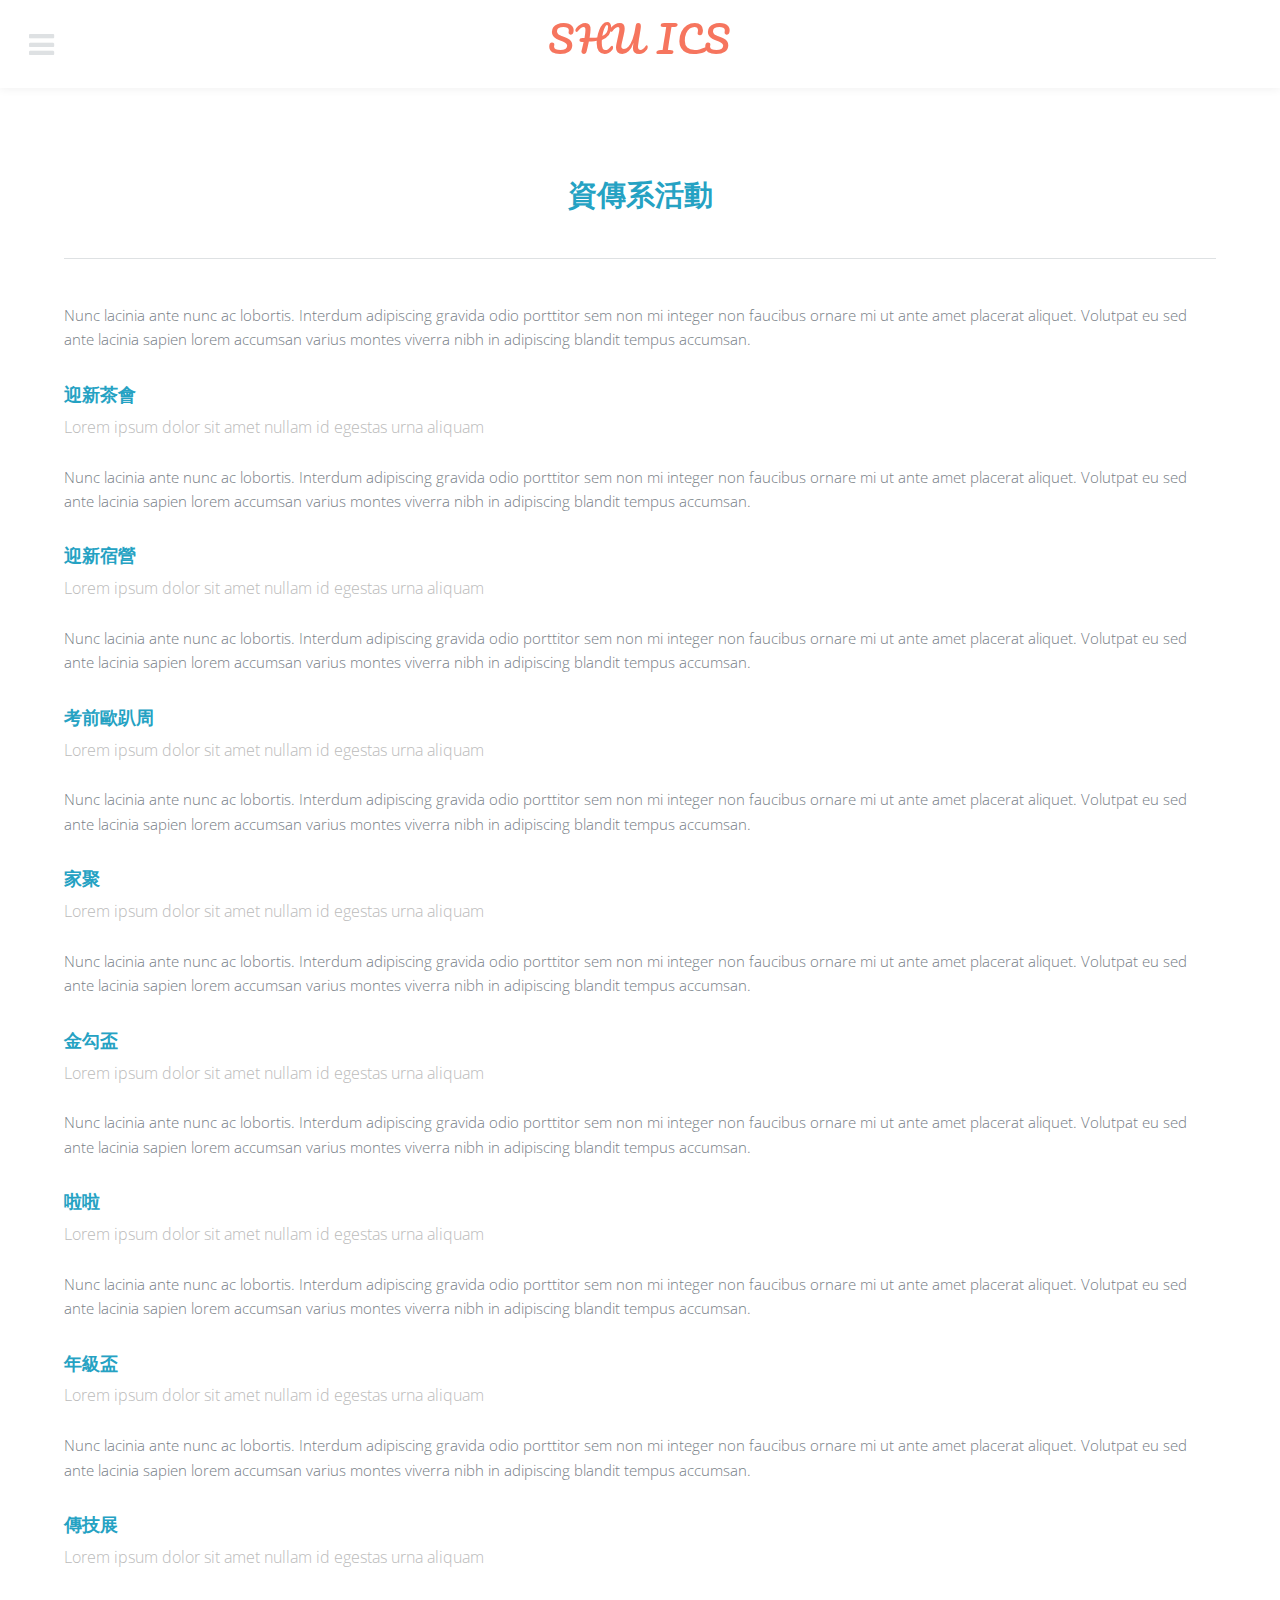
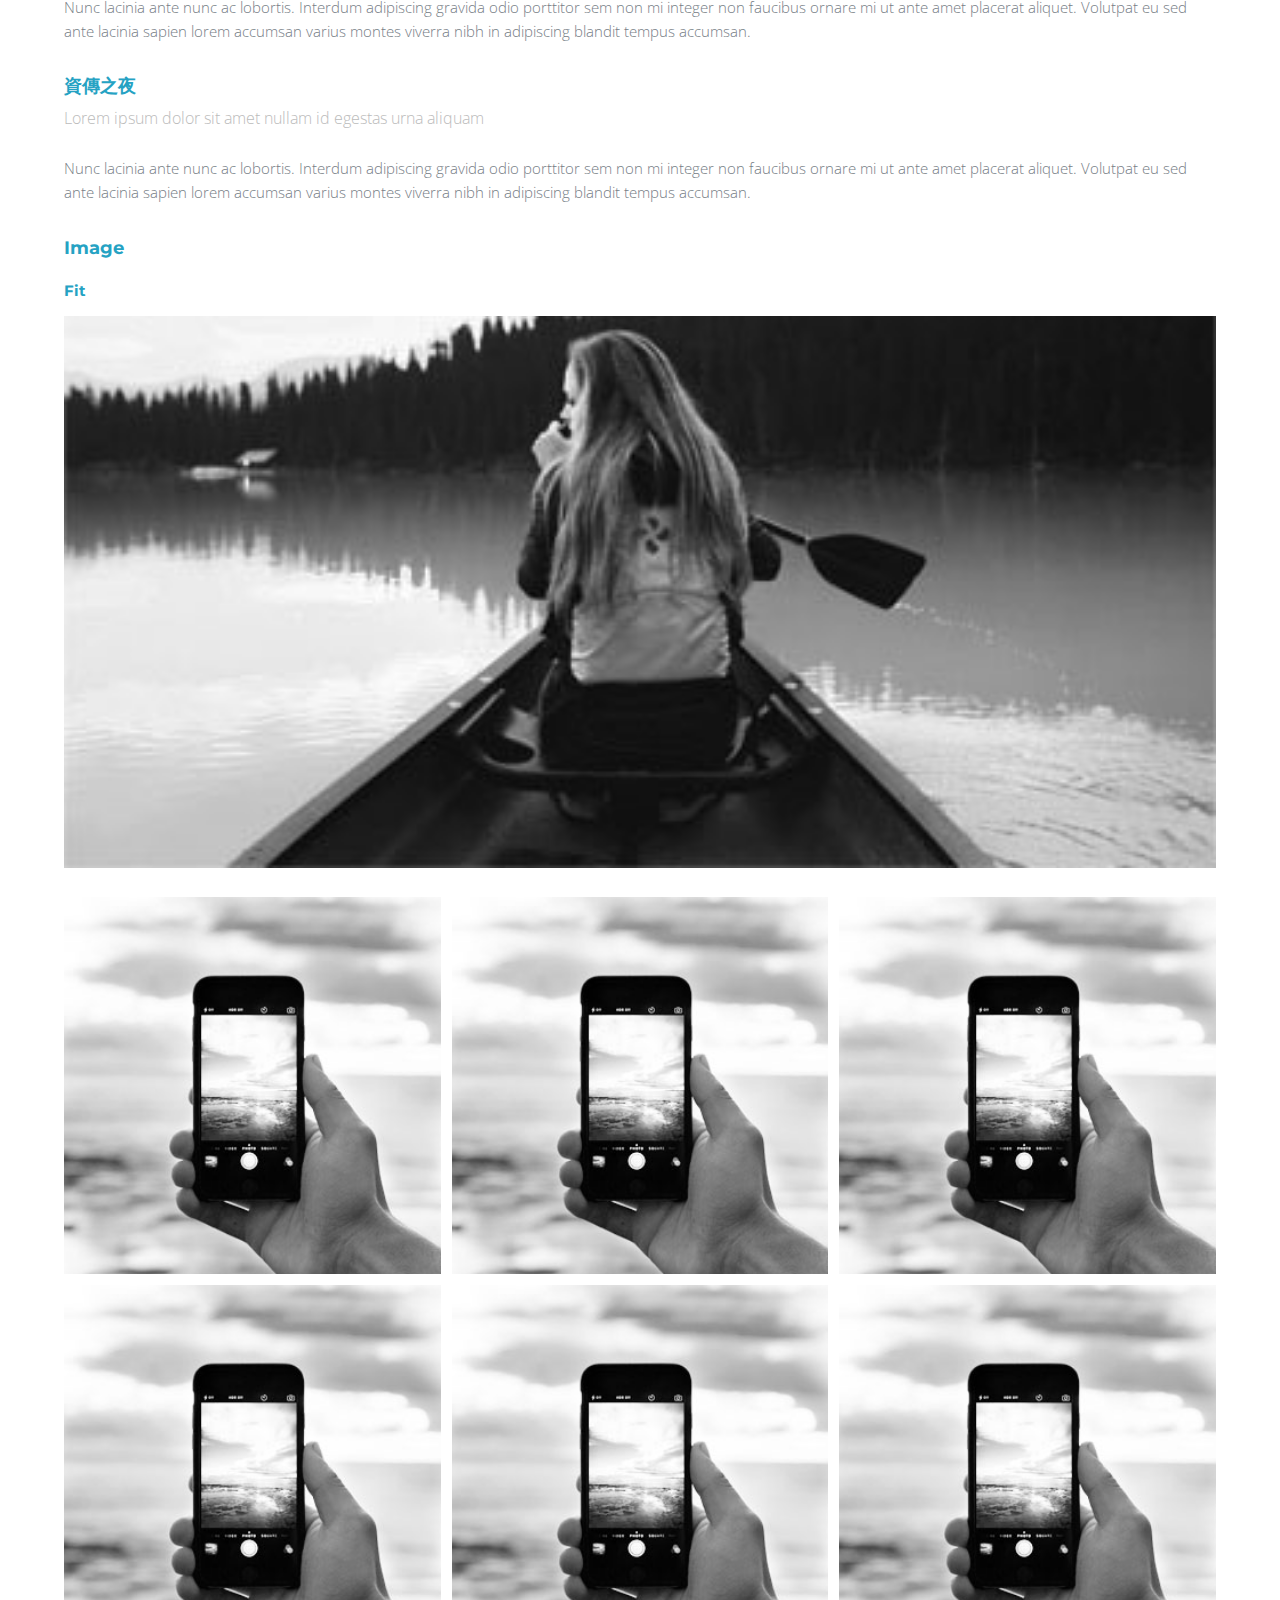
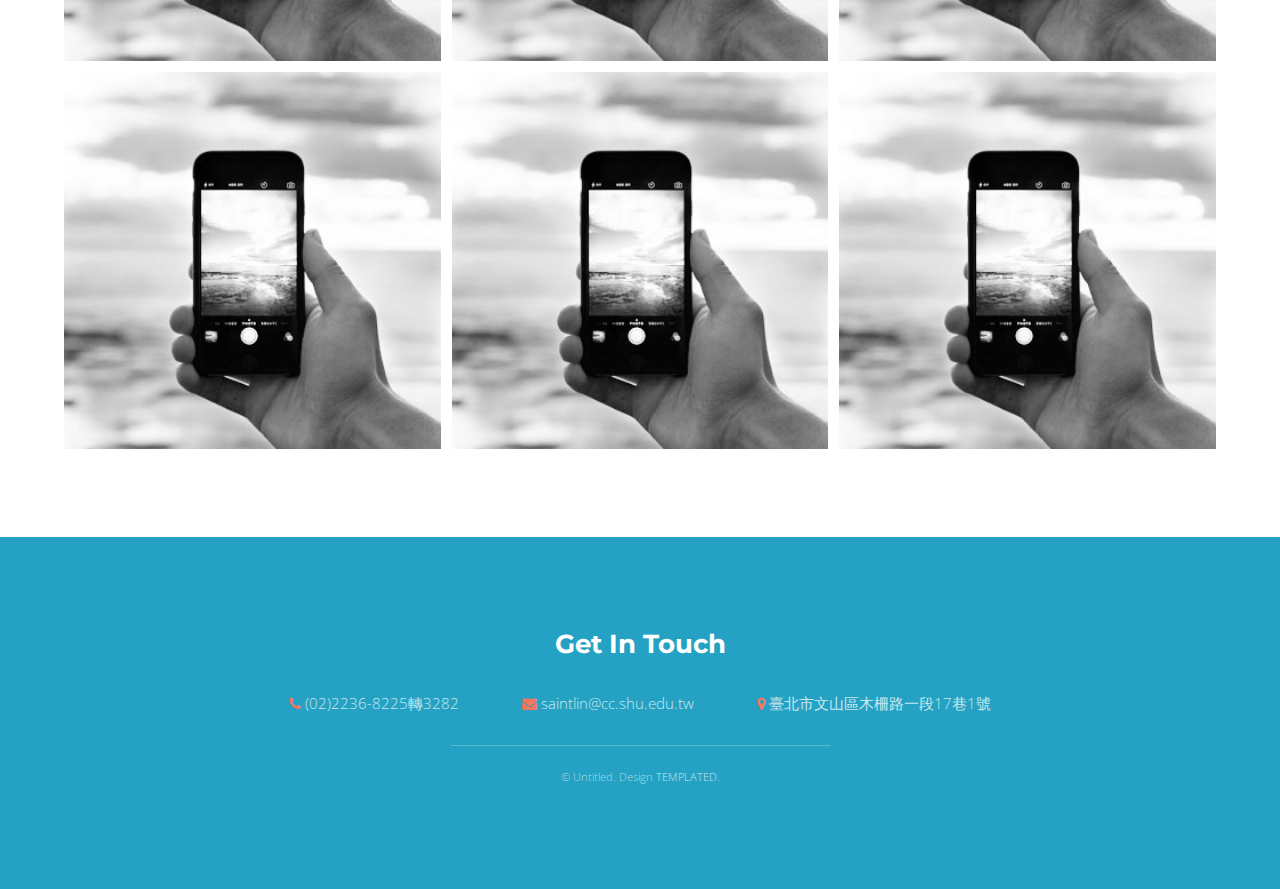
==== acititvy.html @ 8da28c04 "shu.ics" ====
<!DOCTYPE HTML>
<!--
	Intensify by TEMPLATED
	templated.co @templatedco
	Released for free under the Creative Commons Attribution 3.0 license (templated.co/license)
-->
<html>
	<head>
		<title>資傳新生入學指南</title>
		<meta charset="utf-8" />
		<meta name="viewport" content="width=device-width, initial-scale=1" />
		<link rel="stylesheet" href="assets/css/main.css" />
	</head>
	<body class="subpage">

		<!-- Header -->
			<header id="header">
				<nav class="left">
					<a href="#menu"><span>Menu</span></a>
				</nav>
				<a href="index.html" class="logo">SHU ICS</a>
			</header>

		<!-- Menu -->
			<nav id="menu">
				<ul class="links">
					<li><a href="index.html">About ICS</a></li>
					<li><a href="generic.html">School Map</a></li>
					<li><a href="acititvy.html">Activities</a></li>					
					<li><a href="elements.html">Professors</a></li>
				</ul>
			</nav>

		<!-- Main -->
			<section id="main" class="wrapper">
				<div class="inner">
					<header class="align-center">
						<h1>資傳系活動</h1>
					</header>
					<hr class="major" />
									<p>Nunc lacinia ante nunc ac lobortis. Interdum adipiscing gravida odio porttitor sem non mi integer non faucibus ornare mi ut ante amet placerat aliquet. Volutpat eu sed ante lacinia sapien lorem accumsan varius montes viverra nibh in adipiscing blandit tempus accumsan.</p>
									<header>
										<h3>迎新茶會</h3>
										<p>Lorem ipsum dolor sit amet nullam id egestas urna aliquam</p>
									</header>
									<p>Nunc lacinia ante nunc ac lobortis. Interdum adipiscing gravida odio porttitor sem non mi integer non faucibus ornare mi ut ante amet placerat aliquet. Volutpat eu sed ante lacinia sapien lorem accumsan varius montes viverra nibh in adipiscing blandit tempus accumsan.</p>
									<header>
										<h3>迎新宿營</h3>
										<p>Lorem ipsum dolor sit amet nullam id egestas urna aliquam</p>
									</header>
									<p>Nunc lacinia ante nunc ac lobortis. Interdum adipiscing gravida odio porttitor sem non mi integer non faucibus ornare mi ut ante amet placerat aliquet. Volutpat eu sed ante lacinia sapien lorem accumsan varius montes viverra nibh in adipiscing blandit tempus accumsan.</p>
									<header>
										<h3>考前歐趴周</h3>
										<p>Lorem ipsum dolor sit amet nullam id egestas urna aliquam</p>
									</header>
									<p>Nunc lacinia ante nunc ac lobortis. Interdum adipiscing gravida odio porttitor sem non mi integer non faucibus ornare mi ut ante amet placerat aliquet. Volutpat eu sed ante lacinia sapien lorem accumsan varius montes viverra nibh in adipiscing blandit tempus accumsan.</p>
									<header>
										<h3>家聚</h3>
										<p>Lorem ipsum dolor sit amet nullam id egestas urna aliquam</p>
									</header>
									<p>Nunc lacinia ante nunc ac lobortis. Interdum adipiscing gravida odio porttitor sem non mi integer non faucibus ornare mi ut ante amet placerat aliquet. Volutpat eu sed ante lacinia sapien lorem accumsan varius montes viverra nibh in adipiscing blandit tempus accumsan.</p>
									<header>
										<h3>金勾盃</h3>
										<p>Lorem ipsum dolor sit amet nullam id egestas urna aliquam</p>
									</header>
									<p>Nunc lacinia ante nunc ac lobortis. Interdum adipiscing gravida odio porttitor sem non mi integer non faucibus ornare mi ut ante amet placerat aliquet. Volutpat eu sed ante lacinia sapien lorem accumsan varius montes viverra nibh in adipiscing blandit tempus accumsan.</p>
									<header>
										<h3>啦啦</h3>
										<p>Lorem ipsum dolor sit amet nullam id egestas urna aliquam</p>
									</header>
									<p>Nunc lacinia ante nunc ac lobortis. Interdum adipiscing gravida odio porttitor sem non mi integer non faucibus ornare mi ut ante amet placerat aliquet. Volutpat eu sed ante lacinia sapien lorem accumsan varius montes viverra nibh in adipiscing blandit tempus accumsan.</p>
									<header>
										<h3>年級盃</h3>
										<p>Lorem ipsum dolor sit amet nullam id egestas urna aliquam</p>
									</header>
									<p>Nunc lacinia ante nunc ac lobortis. Interdum adipiscing gravida odio porttitor sem non mi integer non faucibus ornare mi ut ante amet placerat aliquet. Volutpat eu sed ante lacinia sapien lorem accumsan varius montes viverra nibh in adipiscing blandit tempus accumsan.</p>
									<header>
										<h3>傳技展</h3>
										<p>Lorem ipsum dolor sit amet nullam id egestas urna aliquam</p>
									</header>
									<p>Nunc lacinia ante nunc ac lobortis. Interdum adipiscing gravida odio porttitor sem non mi integer non faucibus ornare mi ut ante amet placerat aliquet. Volutpat eu sed ante lacinia sapien lorem accumsan varius montes viverra nibh in adipiscing blandit tempus accumsan.</p>
									<header>
										<h3>資傳之夜</h3>
										<p>Lorem ipsum dolor sit amet nullam id egestas urna aliquam</p>
									</header>
									<p>Nunc lacinia ante nunc ac lobortis. Interdum adipiscing gravida odio porttitor sem non mi integer non faucibus ornare mi ut ante amet placerat aliquet. Volutpat eu sed ante lacinia sapien lorem accumsan varius montes viverra nibh in adipiscing blandit tempus accumsan.</p>
								
								<!-- Image -->
									<h3>Image</h3>

									<h4>Fit</h4>
									<span class="image fit"><img src="images/pic02.jpg" alt="" /></span>
									<div class="box alt">
										<div class="row 50% uniform">
											<div class="4u"><span class="image fit"><img src="images/pic01.jpg" alt="" /></span></div>
											<div class="4u"><span class="image fit"><img src="images/pic01.jpg" alt="" /></span></div>
											<div class="4u$"><span class="image fit"><img src="images/pic01.jpg" alt="" /></span></div>
											<!-- Break -->
											<div class="4u"><span class="image fit"><img src="images/pic01.jpg" alt="" /></span></div>
											<div class="4u"><span class="image fit"><img src="images/pic01.jpg" alt="" /></span></div>
											<div class="4u$"><span class="image fit"><img src="images/pic01.jpg" alt="" /></span></div>
											<!-- Break -->
											<div class="4u"><span class="image fit"><img src="images/pic01.jpg" alt="" /></span></div>
											<div class="4u"><span class="image fit"><img src="images/pic01.jpg" alt="" /></span></div>
											<div class="4u$"><span class="image fit"><img src="images/pic01.jpg" alt="" /></span></div>
										</div>
									</div>									
						</div>
			</section>									

		<!-- Footer -->
			<footer id="footer">
				<div class="inner">
					<h2>Get In Touch</h2>
					<ul class="actions">
						<li><span class="icon fa-phone"></span> <a href="#">(02)2236-8225轉3282</a></li>
						<li><span class="icon fa-envelope"></span> <a href="#">saintlin@cc.shu.edu.tw</a></li>
						<li><span class="icon fa-map-marker"></span> 臺北市文山區木柵路一段17巷1號</li>
					</ul>
				</div>
				<div class="copyright">
					&copy; Untitled. Design <a href="https://templated.co">TEMPLATED</a>.
				</div>
			</footer>

		<!-- Scripts -->
			<script src="assets/js/jquery.min.js"></script>
			<script src="assets/js/jquery.scrolly.min.js"></script>
			<script src="assets/js/skel.min.js"></script>
			<script src="assets/js/util.js"></script>
			<script src="assets/js/main.js"></script>

	</body>
</html>
---- assets/css/main.css ----
@charset "UTF-8";
@import url(font-awesome.min.css);
@import "https://fonts.googleapis.com/css?family=Montserrat:700|Open+Sans:300,400|Pacifico";

/*
	Intensify by TEMPLATED
	templated.co @templatedco
	Released for free under the Creative Commons Attribution 3.0 license (templated.co/license)
*/

/* Reset */

	html, body, div, span, applet, object, iframe, h1, h2, h3, h4, h5, h6, p, blockquote, pre, a, abbr, acronym, address, big, cite, code, del, dfn, em, img, ins, kbd, q, s, samp, small, strike, strong, sub, sup, tt, var, b, u, i, center, dl, dt, dd, ol, ul, li, fieldset, form, label, legend, table, caption, tbody, tfoot, thead, tr, th, td, article, aside, canvas, details, embed, figure, figcaption, footer, header, hgroup, menu, nav, output, ruby, section, summary, time, mark, audio, video {
		margin: 0;
		padding: 0;
		border: 0;
		font-size: 100%;
		font: inherit;
		vertical-align: baseline;
	}

	article, aside, details, figcaption, figure, footer, header, hgroup, menu, nav, section {
		display: block;
	}

	body {
		line-height: 1;
	}

	ol, ul {
		list-style: none;
	}

	blockquote, q {
		quotes: none;
	}

	blockquote:before, blockquote:after, q:before, q:after {
		content: '';
		content: none;
	}

	table {
		border-collapse: collapse;
		border-spacing: 0;
	}

	body {
		-webkit-text-size-adjust: none;
	}

/* Box Model */

	*, *:before, *:after {
		-moz-box-sizing: border-box;
		-webkit-box-sizing: border-box;
		box-sizing: border-box;
	}

/* Containers */

	.container {
		margin-left: auto;
		margin-right: auto;
	}

	.container.\31 25\25 {
		width: 100%;
		max-width: 100em;
		min-width: 80em;
	}

	.container.\37 5\25 {
		width: 60em;
	}

	.container.\35 0\25 {
		width: 40em;
	}

	.container.\32 5\25 {
		width: 20em;
	}

	.container {
		width: 80em;
	}

	@media screen and (max-width: 1680px) {

		.container.\31 25\25 {
			width: 100%;
			max-width: 100em;
			min-width: 80em;
		}

		.container.\37 5\25 {
			width: 60em;
		}

		.container.\35 0\25 {
			width: 40em;
		}

		.container.\32 5\25 {
			width: 20em;
		}

		.container {
			width: 80em;
		}

	}

	@media screen and (max-width: 1280px) {

		.container.\31 25\25 {
			width: 100%;
			max-width: 81.25em;
			min-width: 65em;
		}

		.container.\37 5\25 {
			width: 48.75em;
		}

		.container.\35 0\25 {
			width: 32.5em;
		}

		.container.\32 5\25 {
			width: 16.25em;
		}

		.container {
			width: 65em;
		}

	}

	@media screen and (max-width: 980px) {

		.container.\31 25\25 {
			width: 100%;
			max-width: 112.5%;
			min-width: 90%;
		}

		.container.\37 5\25 {
			width: 67.5%;
		}

		.container.\35 0\25 {
			width: 45%;
		}

		.container.\32 5\25 {
			width: 22.5%;
		}

		.container {
			width: 90%;
		}

	}

	@media screen and (max-width: 736px) {

		.container.\31 25\25 {
			width: 100%;
			max-width: 112.5%;
			min-width: 90%;
		}

		.container.\37 5\25 {
			width: 67.5%;
		}

		.container.\35 0\25 {
			width: 45%;
		}

		.container.\32 5\25 {
			width: 22.5%;
		}

		.container {
			width: 90% !important;
		}

	}

	@media screen and (max-width: 480px) {

		.container.\31 25\25 {
			width: 100%;
			max-width: 112.5%;
			min-width: 90%;
		}

		.container.\37 5\25 {
			width: 67.5%;
		}

		.container.\35 0\25 {
			width: 45%;
		}

		.container.\32 5\25 {
			width: 22.5%;
		}

		.container {
			width: 90% !important;
		}

	}

/* Grid */

	.row {
		border-bottom: solid 1px transparent;
		-moz-box-sizing: border-box;
		-webkit-box-sizing: border-box;
		box-sizing: border-box;
	}

	.row > * {
		float: left;
		-moz-box-sizing: border-box;
		-webkit-box-sizing: border-box;
		box-sizing: border-box;
	}

	.row:after, .row:before {
		content: '';
		display: block;
		clear: both;
		height: 0;
	}

	.row.uniform > * > :first-child {
		margin-top: 0;
	}

	.row.uniform > * > :last-child {
		margin-bottom: 0;
	}

	.row.\30 \25 > * {
		padding: 0 0 0 0em;
	}

	.row.\30 \25 {
		margin: 0 0 -1px 0em;
	}

	.row.uniform.\30 \25 > * {
		padding: 0em 0 0 0em;
	}

	.row.uniform.\30 \25 {
		margin: 0em 0 -1px 0em;
	}

	.row > * {
		padding: 0 0 0 2em;
	}

	.row {
		margin: 0 0 -1px -2em;
	}

	.row.uniform > * {
		padding: 2em 0 0 2em;
	}

	.row.uniform {
		margin: -2em 0 -1px -2em;
	}

	.row.\32 00\25 > * {
		padding: 0 0 0 4em;
	}

	.row.\32 00\25 {
		margin: 0 0 -1px -4em;
	}

	.row.uniform.\32 00\25 > * {
		padding: 4em 0 0 4em;
	}

	.row.uniform.\32 00\25 {
		margin: -4em 0 -1px -4em;
	}

	.row.\31 50\25 > * {
		padding: 0 0 0 3em;
	}

	.row.\31 50\25 {
		margin: 0 0 -1px -3em;
	}

	.row.uniform.\31 50\25 > * {
		padding: 3em 0 0 3em;
	}

	.row.uniform.\31 50\25 {
		margin: -3em 0 -1px -3em;
	}

	.row.\35 0\25 > * {
		padding: 0 0 0 1em;
	}

	.row.\35 0\25 {
		margin: 0 0 -1px -1em;
	}

	.row.uniform.\35 0\25 > * {
		padding: 1em 0 0 1em;
	}

	.row.uniform.\35 0\25 {
		margin: -1em 0 -1px -1em;
	}

	.row.\32 5\25 > * {
		padding: 0 0 0 0.5em;
	}

	.row.\32 5\25 {
		margin: 0 0 -1px -0.5em;
	}

	.row.uniform.\32 5\25 > * {
		padding: 0.5em 0 0 0.5em;
	}

	.row.uniform.\32 5\25 {
		margin: -0.5em 0 -1px -0.5em;
	}

	.\31 2u, .\31 2u\24 {
		width: 100%;
		clear: none;
		margin-left: 0;
	}

	.\31 1u, .\31 1u\24 {
		width: 91.6666666667%;
		clear: none;
		margin-left: 0;
	}

	.\31 0u, .\31 0u\24 {
		width: 83.3333333333%;
		clear: none;
		margin-left: 0;
	}

	.\39 u, .\39 u\24 {
		width: 75%;
		clear: none;
		margin-left: 0;
	}

	.\38 u, .\38 u\24 {
		width: 66.6666666667%;
		clear: none;
		margin-left: 0;
	}

	.\37 u, .\37 u\24 {
		width: 58.3333333333%;
		clear: none;
		margin-left: 0;
	}

	.\36 u, .\36 u\24 {
		width: 50%;
		clear: none;
		margin-left: 0;
	}

	.\35 u, .\35 u\24 {
		width: 41.6666666667%;
		clear: none;
		margin-left: 0;
	}

	.\34 u, .\34 u\24 {
		width: 33.3333333333%;
		clear: none;
		margin-left: 0;
	}

	.\33 u, .\33 u\24 {
		width: 25%;
		clear: none;
		margin-left: 0;
	}

	.\32 u, .\32 u\24 {
		width: 16.6666666667%;
		clear: none;
		margin-left: 0;
	}

	.\31 u, .\31 u\24 {
		width: 8.3333333333%;
		clear: none;
		margin-left: 0;
	}

	.\31 2u\24 + *,
	.\31 1u\24 + *,
	.\31 0u\24 + *,
	.\39 u\24 + *,
	.\38 u\24 + *,
	.\37 u\24 + *,
	.\36 u\24 + *,
	.\35 u\24 + *,
	.\34 u\24 + *,
	.\33 u\24 + *,
	.\32 u\24 + *,
	.\31 u\24 + * {
		clear: left;
	}

	.\-11u {
		margin-left: 91.66667%;
	}

	.\-10u {
		margin-left: 83.33333%;
	}

	.\-9u {
		margin-left: 75%;
	}

	.\-8u {
		margin-left: 66.66667%;
	}

	.\-7u {
		margin-left: 58.33333%;
	}

	.\-6u {
		margin-left: 50%;
	}

	.\-5u {
		margin-left: 41.66667%;
	}

	.\-4u {
		margin-left: 33.33333%;
	}

	.\-3u {
		margin-left: 25%;
	}

	.\-2u {
		margin-left: 16.66667%;
	}

	.\-1u {
		margin-left: 8.33333%;
	}

	@media screen and (max-width: 1680px) {

		.row > * {
			padding: 0 0 0 2em;
		}

		.row {
			margin: 0 0 -1px -2em;
		}

		.row.uniform > * {
			padding: 2em 0 0 2em;
		}

		.row.uniform {
			margin: -2em 0 -1px -2em;
		}

		.row.\32 00\25 > * {
			padding: 0 0 0 4em;
		}

		.row.\32 00\25 {
			margin: 0 0 -1px -4em;
		}

		.row.uniform.\32 00\25 > * {
			padding: 4em 0 0 4em;
		}

		.row.uniform.\32 00\25 {
			margin: -4em 0 -1px -4em;
		}

		.row.\31 50\25 > * {
			padding: 0 0 0 3em;
		}

		.row.\31 50\25 {
			margin: 0 0 -1px -3em;
		}

		.row.uniform.\31 50\25 > * {
			padding: 3em 0 0 3em;
		}

		.row.uniform.\31 50\25 {
			margin: -3em 0 -1px -3em;
		}

		.row.\35 0\25 > * {
			padding: 0 0 0 1em;
		}

		.row.\35 0\25 {
			margin: 0 0 -1px -1em;
		}

		.row.uniform.\35 0\25 > * {
			padding: 1em 0 0 1em;
		}

		.row.uniform.\35 0\25 {
			margin: -1em 0 -1px -1em;
		}

		.row.\32 5\25 > * {
			padding: 0 0 0 0.5em;
		}

		.row.\32 5\25 {
			margin: 0 0 -1px -0.5em;
		}

		.row.uniform.\32 5\25 > * {
			padding: 0.5em 0 0 0.5em;
		}

		.row.uniform.\32 5\25 {
			margin: -0.5em 0 -1px -0.5em;
		}

		.\31 2u\28xlarge\29, .\31 2u\24\28xlarge\29 {
			width: 100%;
			clear: none;
			margin-left: 0;
		}

		.\31 1u\28xlarge\29, .\31 1u\24\28xlarge\29 {
			width: 91.6666666667%;
			clear: none;
			margin-left: 0;
		}

		.\31 0u\28xlarge\29, .\31 0u\24\28xlarge\29 {
			width: 83.3333333333%;
			clear: none;
			margin-left: 0;
		}

		.\39 u\28xlarge\29, .\39 u\24\28xlarge\29 {
			width: 75%;
			clear: none;
			margin-left: 0;
		}

		.\38 u\28xlarge\29, .\38 u\24\28xlarge\29 {
			width: 66.6666666667%;
			clear: none;
			margin-left: 0;
		}

		.\37 u\28xlarge\29, .\37 u\24\28xlarge\29 {
			width: 58.3333333333%;
			clear: none;
			margin-left: 0;
		}

		.\36 u\28xlarge\29, .\36 u\24\28xlarge\29 {
			width: 50%;
			clear: none;
			margin-left: 0;
		}

		.\35 u\28xlarge\29, .\35 u\24\28xlarge\29 {
			width: 41.6666666667%;
			clear: none;
			margin-left: 0;
		}

		.\34 u\28xlarge\29, .\34 u\24\28xlarge\29 {
			width: 33.3333333333%;
			clear: none;
			margin-left: 0;
		}

		.\33 u\28xlarge\29, .\33 u\24\28xlarge\29 {
			width: 25%;
			clear: none;
			margin-left: 0;
		}

		.\32 u\28xlarge\29, .\32 u\24\28xlarge\29 {
			width: 16.6666666667%;
			clear: none;
			margin-left: 0;
		}

		.\31 u\28xlarge\29, .\31 u\24\28xlarge\29 {
			width: 8.3333333333%;
			clear: none;
			margin-left: 0;
		}

		.\31 2u\24\28xlarge\29 + *,
		.\31 1u\24\28xlarge\29 + *,
		.\31 0u\24\28xlarge\29 + *,
		.\39 u\24\28xlarge\29 + *,
		.\38 u\24\28xlarge\29 + *,
		.\37 u\24\28xlarge\29 + *,
		.\36 u\24\28xlarge\29 + *,
		.\35 u\24\28xlarge\29 + *,
		.\34 u\24\28xlarge\29 + *,
		.\33 u\24\28xlarge\29 + *,
		.\32 u\24\28xlarge\29 + *,
		.\31 u\24\28xlarge\29 + * {
			clear: left;
		}

		.\-11u\28xlarge\29 {
			margin-left: 91.66667%;
		}

		.\-10u\28xlarge\29 {
			margin-left: 83.33333%;
		}

		.\-9u\28xlarge\29 {
			margin-left: 75%;
		}

		.\-8u\28xlarge\29 {
			margin-left: 66.66667%;
		}

		.\-7u\28xlarge\29 {
			margin-left: 58.33333%;
		}

		.\-6u\28xlarge\29 {
			margin-left: 50%;
		}

		.\-5u\28xlarge\29 {
			margin-left: 41.66667%;
		}

		.\-4u\28xlarge\29 {
			margin-left: 33.33333%;
		}

		.\-3u\28xlarge\29 {
			margin-left: 25%;
		}

		.\-2u\28xlarge\29 {
			margin-left: 16.66667%;
		}

		.\-1u\28xlarge\29 {
			margin-left: 8.33333%;
		}

	}

	@media screen and (max-width: 1280px) {

		.row > * {
			padding: 0 0 0 1.5em;
		}

		.row {
			margin: 0 0 -1px -1.5em;
		}

		.row.uniform > * {
			padding: 1.5em 0 0 1.5em;
		}

		.row.uniform {
			margin: -1.5em 0 -1px -1.5em;
		}

		.row.\32 00\25 > * {
			padding: 0 0 0 3em;
		}

		.row.\32 00\25 {
			margin: 0 0 -1px -3em;
		}

		.row.uniform.\32 00\25 > * {
			padding: 3em 0 0 3em;
		}

		.row.uniform.\32 00\25 {
			margin: -3em 0 -1px -3em;
		}

		.row.\31 50\25 > * {
			padding: 0 0 0 2.25em;
		}

		.row.\31 50\25 {
			margin: 0 0 -1px -2.25em;
		}

		.row.uniform.\31 50\25 > * {
			padding: 2.25em 0 0 2.25em;
		}

		.row.uniform.\31 50\25 {
			margin: -2.25em 0 -1px -2.25em;
		}

		.row.\35 0\25 > * {
			padding: 0 0 0 0.75em;
		}

		.row.\35 0\25 {
			margin: 0 0 -1px -0.75em;
		}

		.row.uniform.\35 0\25 > * {
			padding: 0.75em 0 0 0.75em;
		}

		.row.uniform.\35 0\25 {
			margin: -0.75em 0 -1px -0.75em;
		}

		.row.\32 5\25 > * {
			padding: 0 0 0 0.375em;
		}

		.row.\32 5\25 {
			margin: 0 0 -1px -0.375em;
		}

		.row.uniform.\32 5\25 > * {
			padding: 0.375em 0 0 0.375em;
		}

		.row.uniform.\32 5\25 {
			margin: -0.375em 0 -1px -0.375em;
		}

		.\31 2u\28large\29, .\31 2u\24\28large\29 {
			width: 100%;
			clear: none;
			margin-left: 0;
		}

		.\31 1u\28large\29, .\31 1u\24\28large\29 {
			width: 91.6666666667%;
			clear: none;
			margin-left: 0;
		}

		.\31 0u\28large\29, .\31 0u\24\28large\29 {
			width: 83.3333333333%;
			clear: none;
			margin-left: 0;
		}

		.\39 u\28large\29, .\39 u\24\28large\29 {
			width: 75%;
			clear: none;
			margin-left: 0;
		}

		.\38 u\28large\29, .\38 u\24\28large\29 {
			width: 66.6666666667%;
			clear: none;
			margin-left: 0;
		}

		.\37 u\28large\29, .\37 u\24\28large\29 {
			width: 58.3333333333%;
			clear: none;
			margin-left: 0;
		}

		.\36 u\28large\29, .\36 u\24\28large\29 {
			width: 50%;
			clear: none;
			margin-left: 0;
		}

		.\35 u\28large\29, .\35 u\24\28large\29 {
			width: 41.6666666667%;
			clear: none;
			margin-left: 0;
		}

		.\34 u\28large\29, .\34 u\24\28large\29 {
			width: 33.3333333333%;
			clear: none;
			margin-left: 0;
		}

		.\33 u\28large\29, .\33 u\24\28large\29 {
			width: 25%;
			clear: none;
			margin-left: 0;
		}

		.\32 u\28large\29, .\32 u\24\28large\29 {
			width: 16.6666666667%;
			clear: none;
			margin-left: 0;
		}

		.\31 u\28large\29, .\31 u\24\28large\29 {
			width: 8.3333333333%;
			clear: none;
			margin-left: 0;
		}

		.\31 2u\24\28large\29 + *,
		.\31 1u\24\28large\29 + *,
		.\31 0u\24\28large\29 + *,
		.\39 u\24\28large\29 + *,
		.\38 u\24\28large\29 + *,
		.\37 u\24\28large\29 + *,
		.\36 u\24\28large\29 + *,
		.\35 u\24\28large\29 + *,
		.\34 u\24\28large\29 + *,
		.\33 u\24\28large\29 + *,
		.\32 u\24\28large\29 + *,
		.\31 u\24\28large\29 + * {
			clear: left;
		}

		.\-11u\28large\29 {
			margin-left: 91.66667%;
		}

		.\-10u\28large\29 {
			margin-left: 83.33333%;
		}

		.\-9u\28large\29 {
			margin-left: 75%;
		}

		.\-8u\28large\29 {
			margin-left: 66.66667%;
		}

		.\-7u\28large\29 {
			margin-left: 58.33333%;
		}

		.\-6u\28large\29 {
			margin-left: 50%;
		}

		.\-5u\28large\29 {
			margin-left: 41.66667%;
		}

		.\-4u\28large\29 {
			margin-left: 33.33333%;
		}

		.\-3u\28large\29 {
			margin-left: 25%;
		}

		.\-2u\28large\29 {
			margin-left: 16.66667%;
		}

		.\-1u\28large\29 {
			margin-left: 8.33333%;
		}

	}

	@media screen and (max-width: 980px) {

		.row > * {
			padding: 0 0 0 1.5em;
		}

		.row {
			margin: 0 0 -1px -1.5em;
		}

		.row.uniform > * {
			padding: 1.5em 0 0 1.5em;
		}

		.row.uniform {
			margin: -1.5em 0 -1px -1.5em;
		}

		.row.\32 00\25 > * {
			padding: 0 0 0 3em;
		}

		.row.\32 00\25 {
			margin: 0 0 -1px -3em;
		}

		.row.uniform.\32 00\25 > * {
			padding: 3em 0 0 3em;
		}

		.row.uniform.\32 00\25 {
			margin: -3em 0 -1px -3em;
		}

		.row.\31 50\25 > * {
			padding: 0 0 0 2.25em;
		}

		.row.\31 50\25 {
			margin: 0 0 -1px -2.25em;
		}

		.row.uniform.\31 50\25 > * {
			padding: 2.25em 0 0 2.25em;
		}

		.row.uniform.\31 50\25 {
			margin: -2.25em 0 -1px -2.25em;
		}

		.row.\35 0\25 > * {
			padding: 0 0 0 0.75em;
		}

		.row.\35 0\25 {
			margin: 0 0 -1px -0.75em;
		}

		.row.uniform.\35 0\25 > * {
			padding: 0.75em 0 0 0.75em;
		}

		.row.uniform.\35 0\25 {
			margin: -0.75em 0 -1px -0.75em;
		}

		.row.\32 5\25 > * {
			padding: 0 0 0 0.375em;
		}

		.row.\32 5\25 {
			margin: 0 0 -1px -0.375em;
		}

		.row.uniform.\32 5\25 > * {
			padding: 0.375em 0 0 0.375em;
		}

		.row.uniform.\32 5\25 {
			margin: -0.375em 0 -1px -0.375em;
		}

		.\31 2u\28medium\29, .\31 2u\24\28medium\29 {
			width: 100%;
			clear: none;
			margin-left: 0;
		}

		.\31 1u\28medium\29, .\31 1u\24\28medium\29 {
			width: 91.6666666667%;
			clear: none;
			margin-left: 0;
		}

		.\31 0u\28medium\29, .\31 0u\24\28medium\29 {
			width: 83.3333333333%;
			clear: none;
			margin-left: 0;
		}

		.\39 u\28medium\29, .\39 u\24\28medium\29 {
			width: 75%;
			clear: none;
			margin-left: 0;
		}

		.\38 u\28medium\29, .\38 u\24\28medium\29 {
			width: 66.6666666667%;
			clear: none;
			margin-left: 0;
		}

		.\37 u\28medium\29, .\37 u\24\28medium\29 {
			width: 58.3333333333%;
			clear: none;
			margin-left: 0;
		}

		.\36 u\28medium\29, .\36 u\24\28medium\29 {
			width: 50%;
			clear: none;
			margin-left: 0;
		}

		.\35 u\28medium\29, .\35 u\24\28medium\29 {
			width: 41.6666666667%;
			clear: none;
			margin-left: 0;
		}

		.\34 u\28medium\29, .\34 u\24\28medium\29 {
			width: 33.3333333333%;
			clear: none;
			margin-left: 0;
		}

		.\33 u\28medium\29, .\33 u\24\28medium\29 {
			width: 25%;
			clear: none;
			margin-left: 0;
		}

		.\32 u\28medium\29, .\32 u\24\28medium\29 {
			width: 16.6666666667%;
			clear: none;
			margin-left: 0;
		}

		.\31 u\28medium\29, .\31 u\24\28medium\29 {
			width: 8.3333333333%;
			clear: none;
			margin-left: 0;
		}

		.\31 2u\24\28medium\29 + *,
		.\31 1u\24\28medium\29 + *,
		.\31 0u\24\28medium\29 + *,
		.\39 u\24\28medium\29 + *,
		.\38 u\24\28medium\29 + *,
		.\37 u\24\28medium\29 + *,
		.\36 u\24\28medium\29 + *,
		.\35 u\24\28medium\29 + *,
		.\34 u\24\28medium\29 + *,
		.\33 u\24\28medium\29 + *,
		.\32 u\24\28medium\29 + *,
		.\31 u\24\28medium\29 + * {
			clear: left;
		}

		.\-11u\28medium\29 {
			margin-left: 91.66667%;
		}

		.\-10u\28medium\29 {
			margin-left: 83.33333%;
		}

		.\-9u\28medium\29 {
			margin-left: 75%;
		}

		.\-8u\28medium\29 {
			margin-left: 66.66667%;
		}

		.\-7u\28medium\29 {
			margin-left: 58.33333%;
		}

		.\-6u\28medium\29 {
			margin-left: 50%;
		}

		.\-5u\28medium\29 {
			margin-left: 41.66667%;
		}

		.\-4u\28medium\29 {
			margin-left: 33.33333%;
		}

		.\-3u\28medium\29 {
			margin-left: 25%;
		}

		.\-2u\28medium\29 {
			margin-left: 16.66667%;
		}

		.\-1u\28medium\29 {
			margin-left: 8.33333%;
		}

	}

	@media screen and (max-width: 736px) {

		.row > * {
			padding: 0 0 0 1.25em;
		}

		.row {
			margin: 0 0 -1px -1.25em;
		}

		.row.uniform > * {
			padding: 1.25em 0 0 1.25em;
		}

		.row.uniform {
			margin: -1.25em 0 -1px -1.25em;
		}

		.row.\32 00\25 > * {
			padding: 0 0 0 2.5em;
		}

		.row.\32 00\25 {
			margin: 0 0 -1px -2.5em;
		}

		.row.uniform.\32 00\25 > * {
			padding: 2.5em 0 0 2.5em;
		}

		.row.uniform.\32 00\25 {
			margin: -2.5em 0 -1px -2.5em;
		}

		.row.\31 50\25 > * {
			padding: 0 0 0 1.875em;
		}

		.row.\31 50\25 {
			margin: 0 0 -1px -1.875em;
		}

		.row.uniform.\31 50\25 > * {
			padding: 1.875em 0 0 1.875em;
		}

		.row.uniform.\31 50\25 {
			margin: -1.875em 0 -1px -1.875em;
		}

		.row.\35 0\25 > * {
			padding: 0 0 0 0.625em;
		}

		.row.\35 0\25 {
			margin: 0 0 -1px -0.625em;
		}

		.row.uniform.\35 0\25 > * {
			padding: 0.625em 0 0 0.625em;
		}

		.row.uniform.\35 0\25 {
			margin: -0.625em 0 -1px -0.625em;
		}

		.row.\32 5\25 > * {
			padding: 0 0 0 0.3125em;
		}

		.row.\32 5\25 {
			margin: 0 0 -1px -0.3125em;
		}

		.row.uniform.\32 5\25 > * {
			padding: 0.3125em 0 0 0.3125em;
		}

		.row.uniform.\32 5\25 {
			margin: -0.3125em 0 -1px -0.3125em;
		}

		.\31 2u\28small\29, .\31 2u\24\28small\29 {
			width: 100%;
			clear: none;
			margin-left: 0;
		}

		.\31 1u\28small\29, .\31 1u\24\28small\29 {
			width: 91.6666666667%;
			clear: none;
			margin-left: 0;
		}

		.\31 0u\28small\29, .\31 0u\24\28small\29 {
			width: 83.3333333333%;
			clear: none;
			margin-left: 0;
		}

		.\39 u\28small\29, .\39 u\24\28small\29 {
			width: 75%;
			clear: none;
			margin-left: 0;
		}

		.\38 u\28small\29, .\38 u\24\28small\29 {
			width: 66.6666666667%;
			clear: none;
			margin-left: 0;
		}

		.\37 u\28small\29, .\37 u\24\28small\29 {
			width: 58.3333333333%;
			clear: none;
			margin-left: 0;
		}

		.\36 u\28small\29, .\36 u\24\28small\29 {
			width: 50%;
			clear: none;
			margin-left: 0;
		}

		.\35 u\28small\29, .\35 u\24\28small\29 {
			width: 41.6666666667%;
			clear: none;
			margin-left: 0;
		}

		.\34 u\28small\29, .\34 u\24\28small\29 {
			width: 33.3333333333%;
			clear: none;
			margin-left: 0;
		}

		.\33 u\28small\29, .\33 u\24\28small\29 {
			width: 25%;
			clear: none;
			margin-left: 0;
		}

		.\32 u\28small\29, .\32 u\24\28small\29 {
			width: 16.6666666667%;
			clear: none;
			margin-left: 0;
		}

		.\31 u\28small\29, .\31 u\24\28small\29 {
			width: 8.3333333333%;
			clear: none;
			margin-left: 0;
		}

		.\31 2u\24\28small\29 + *,
		.\31 1u\24\28small\29 + *,
		.\31 0u\24\28small\29 + *,
		.\39 u\24\28small\29 + *,
		.\38 u\24\28small\29 + *,
		.\37 u\24\28small\29 + *,
		.\36 u\24\28small\29 + *,
		.\35 u\24\28small\29 + *,
		.\34 u\24\28small\29 + *,
		.\33 u\24\28small\29 + *,
		.\32 u\24\28small\29 + *,
		.\31 u\24\28small\29 + * {
			clear: left;
		}

		.\-11u\28small\29 {
			margin-left: 91.66667%;
		}

		.\-10u\28small\29 {
			margin-left: 83.33333%;
		}

		.\-9u\28small\29 {
			margin-left: 75%;
		}

		.\-8u\28small\29 {
			margin-left: 66.66667%;
		}

		.\-7u\28small\29 {
			margin-left: 58.33333%;
		}

		.\-6u\28small\29 {
			margin-left: 50%;
		}

		.\-5u\28small\29 {
			margin-left: 41.66667%;
		}

		.\-4u\28small\29 {
			margin-left: 33.33333%;
		}

		.\-3u\28small\29 {
			margin-left: 25%;
		}

		.\-2u\28small\29 {
			margin-left: 16.66667%;
		}

		.\-1u\28small\29 {
			margin-left: 8.33333%;
		}

	}

	@media screen and (max-width: 480px) {

		.row > * {
			padding: 0 0 0 1.25em;
		}

		.row {
			margin: 0 0 -1px -1.25em;
		}

		.row.uniform > * {
			padding: 1.25em 0 0 1.25em;
		}

		.row.uniform {
			margin: -1.25em 0 -1px -1.25em;
		}

		.row.\32 00\25 > * {
			padding: 0 0 0 2.5em;
		}

		.row.\32 00\25 {
			margin: 0 0 -1px -2.5em;
		}

		.row.uniform.\32 00\25 > * {
			padding: 2.5em 0 0 2.5em;
		}

		.row.uniform.\32 00\25 {
			margin: -2.5em 0 -1px -2.5em;
		}

		.row.\31 50\25 > * {
			padding: 0 0 0 1.875em;
		}

		.row.\31 50\25 {
			margin: 0 0 -1px -1.875em;
		}

		.row.uniform.\31 50\25 > * {
			padding: 1.875em 0 0 1.875em;
		}

		.row.uniform.\31 50\25 {
			margin: -1.875em 0 -1px -1.875em;
		}

		.row.\35 0\25 > * {
			padding: 0 0 0 0.625em;
		}

		.row.\35 0\25 {
			margin: 0 0 -1px -0.625em;
		}

		.row.uniform.\35 0\25 > * {
			padding: 0.625em 0 0 0.625em;
		}

		.row.uniform.\35 0\25 {
			margin: -0.625em 0 -1px -0.625em;
		}

		.row.\32 5\25 > * {
			padding: 0 0 0 0.3125em;
		}

		.row.\32 5\25 {
			margin: 0 0 -1px -0.3125em;
		}

		.row.uniform.\32 5\25 > * {
			padding: 0.3125em 0 0 0.3125em;
		}

		.row.uniform.\32 5\25 {
			margin: -0.3125em 0 -1px -0.3125em;
		}

		.\31 2u\28xsmall\29, .\31 2u\24\28xsmall\29 {
			width: 100%;
			clear: none;
			margin-left: 0;
		}

		.\31 1u\28xsmall\29, .\31 1u\24\28xsmall\29 {
			width: 91.6666666667%;
			clear: none;
			margin-left: 0;
		}

		.\31 0u\28xsmall\29, .\31 0u\24\28xsmall\29 {
			width: 83.3333333333%;
			clear: none;
			margin-left: 0;
		}

		.\39 u\28xsmall\29, .\39 u\24\28xsmall\29 {
			width: 75%;
			clear: none;
			margin-left: 0;
		}

		.\38 u\28xsmall\29, .\38 u\24\28xsmall\29 {
			width: 66.6666666667%;
			clear: none;
			margin-left: 0;
		}

		.\37 u\28xsmall\29, .\37 u\24\28xsmall\29 {
			width: 58.3333333333%;
			clear: none;
			margin-left: 0;
		}

		.\36 u\28xsmall\29, .\36 u\24\28xsmall\29 {
			width: 50%;
			clear: none;
			margin-left: 0;
		}

		.\35 u\28xsmall\29, .\35 u\24\28xsmall\29 {
			width: 41.6666666667%;
			clear: none;
			margin-left: 0;
		}

		.\34 u\28xsmall\29, .\34 u\24\28xsmall\29 {
			width: 33.3333333333%;
			clear: none;
			margin-left: 0;
		}

		.\33 u\28xsmall\29, .\33 u\24\28xsmall\29 {
			width: 25%;
			clear: none;
			margin-left: 0;
		}

		.\32 u\28xsmall\29, .\32 u\24\28xsmall\29 {
			width: 16.6666666667%;
			clear: none;
			margin-left: 0;
		}

		.\31 u\28xsmall\29, .\31 u\24\28xsmall\29 {
			width: 8.3333333333%;
			clear: none;
			margin-left: 0;
		}

		.\31 2u\24\28xsmall\29 + *,
		.\31 1u\24\28xsmall\29 + *,
		.\31 0u\24\28xsmall\29 + *,
		.\39 u\24\28xsmall\29 + *,
		.\38 u\24\28xsmall\29 + *,
		.\37 u\24\28xsmall\29 + *,
		.\36 u\24\28xsmall\29 + *,
		.\35 u\24\28xsmall\29 + *,
		.\34 u\24\28xsmall\29 + *,
		.\33 u\24\28xsmall\29 + *,
		.\32 u\24\28xsmall\29 + *,
		.\31 u\24\28xsmall\29 + * {
			clear: left;
		}

		.\-11u\28xsmall\29 {
			margin-left: 91.66667%;
		}

		.\-10u\28xsmall\29 {
			margin-left: 83.33333%;
		}

		.\-9u\28xsmall\29 {
			margin-left: 75%;
		}

		.\-8u\28xsmall\29 {
			margin-left: 66.66667%;
		}

		.\-7u\28xsmall\29 {
			margin-left: 58.33333%;
		}

		.\-6u\28xsmall\29 {
			margin-left: 50%;
		}

		.\-5u\28xsmall\29 {
			margin-left: 41.66667%;
		}

		.\-4u\28xsmall\29 {
			margin-left: 33.33333%;
		}

		.\-3u\28xsmall\29 {
			margin-left: 25%;
		}

		.\-2u\28xsmall\29 {
			margin-left: 16.66667%;
		}

		.\-1u\28xsmall\29 {
			margin-left: 8.33333%;
		}

	}

/* Basic */

	@-ms-viewport {
		width: device-width;
	}

	body {
		-ms-overflow-style: scrollbar;
	}

	@media screen and (max-width: 480px) {

		html, body {
			min-width: 320px;
		}

	}

	body {
		background: #fff;
	}

		body.is-loading *, body.is-loading *:before, body.is-loading *:after {
			-moz-animation: none !important;
			-webkit-animation: none !important;
			-ms-animation: none !important;
			animation: none !important;
			-moz-transition: none !important;
			-webkit-transition: none !important;
			-ms-transition: none !important;
			transition: none !important;
		}

	.inner {
		margin: 0 auto;
		max-width: 65em;
	}

		@media screen and (max-width: 1280px) {

			.inner {
				max-width: 90%;
			}

		}

		@media screen and (max-width: 980px) {

			.inner {
				max-width: 70%;
			}

		}

		@media screen and (max-width: 736px) {

			.inner {
				max-width: 85%;
			}

		}

/* Type */

	body, input, select, textarea {
		color: #767d85;
		font-family: "Open Sans", Arial, Helvetica, sans-serif;
		font-size: 13pt;
		font-weight: 300;
		line-height: 1.65;
	}

		@media screen and (max-width: 1680px) {

			body, input, select, textarea {
				font-size: 11pt;
			}

		}

		@media screen and (max-width: 1280px) {

			body, input, select, textarea {
				font-size: 11pt;
			}

		}

		@media screen and (max-width: 980px) {

			body, input, select, textarea {
				font-size: 12pt;
			}

		}

		@media screen and (max-width: 736px) {

			body, input, select, textarea {
				font-size: 12pt;
			}

		}

		@media screen and (max-width: 480px) {

			body, input, select, textarea {
				font-size: 12pt;
			}

		}

	a {
		color: #25a2c3;
		text-decoration: underline;
	}

		a:hover {
			text-decoration: none;
		}

	strong, b {
		color: #727a82;
		font-weight: 700;
	}

	em, i {
		font-style: italic;
	}

	p {
		margin: 0 0 2em 0;
	}

	h1, h2, h3, h4, h5, h6 {
		color: #727a82;
		font-weight: 700;
		font-family: "Montserrat", sans-serif;
		line-height: 1.5;
		margin: 0 0 1em 0;
	}

		h1 a, h2 a, h3 a, h4 a, h5 a, h6 a {
			color: inherit;
			text-decoration: none;
		}

	h1 {
		font-size: 2em;
		line-height: 1.3;
	}

	h2 {
		font-size: 1.75em;
	}

	h3 {
		font-size: 1.25em;
	}

	h4 {
		font-size: 1em;
	}

	h5 {
		font-size: 0.9em;
	}

	h6 {
		font-size: 0.7em;
	}

	sub {
		font-size: 0.8em;
		position: relative;
		top: 0.5em;
	}

	sup {
		font-size: 0.8em;
		position: relative;
		top: -0.5em;
	}

	blockquote {
		font-style: italic;
		margin: 0 0 2em 0;
	}

	cite {
		display: block;
	}

		cite.author {
			font-weight: 400;
		}

		cite.company {
			font-size: .8em;
		}

	figure {
		margin: 0 0 2em 0;
	}

	code {
		background: rgba(144, 144, 144, 0.075);
		border-radius: 4px;
		border: solid 1px #dee1e3;
		font-family: "Courier New", monospace;
		font-size: 0.9em;
		margin: 0 0.25em;
		padding: 0.25em 0.65em;
	}

	pre {
		-webkit-overflow-scrolling: touch;
		font-family: "Courier New", monospace;
		font-size: 0.9em;
		margin: 0 0 2em 0;
	}

		pre code {
			display: block;
			line-height: 1.75;
			padding: 1em 1.5em;
			overflow-x: auto;
		}

	hr {
		border: 0;
		border-bottom: solid 1px #dee1e3;
		margin: 2em 0;
	}

		hr.major {
			margin: 3em 0;
		}

	.align-left {
		text-align: left;
	}

	.align-center {
		text-align: center;
	}

	.align-right {
		text-align: right;
	}

/* Section/Article */

	section.special, article.special {
		text-align: center;
	}

	header p {
		color: #bbb;
		position: relative;
		margin: 0 0 1.5em 0;
	}

	header h1 + p {
		font-size: 1.25em;
		margin-top: -1em;
	}

	header h2 + p {
		font-size: 1.25em;
		margin-top: -1em;
	}

	header h3 + p {
		font-size: 1.1em;
		margin-top: -0.8em;
	}

	header h4 + p,
	header h5 + p,
	header h6 + p {
		font-size: 0.9em;
		margin-top: -0.6em;
	}

/* Form */

	form {
		margin: 0 0 2em 0;
	}

	label {
		color: #727a82;
		display: block;
		font-size: 0.9em;
		font-weight: 700;
		margin: 0 0 1em 0;
	}

	input[type="text"],
	input[type="password"],
	input[type="email"],
	input[type="tel"],
	select,
	textarea {
		-moz-appearance: none;
		-webkit-appearance: none;
		-ms-appearance: none;
		appearance: none;
		background: rgba(144, 144, 144, 0.075);
		border-radius: 4px;
		border: none;
		border: solid 1px #dee1e3;
		color: inherit;
		display: block;
		outline: 0;
		padding: 0 1em;
		text-decoration: none;
		width: 100%;
	}

		input[type="text"]:invalid,
		input[type="password"]:invalid,
		input[type="email"]:invalid,
		input[type="tel"]:invalid,
		select:invalid,
		textarea:invalid {
			box-shadow: none;
		}

		input[type="text"]:focus,
		input[type="password"]:focus,
		input[type="email"]:focus,
		input[type="tel"]:focus,
		select:focus,
		textarea:focus {
			border-color: #25a2c3;
			box-shadow: 0 0 0 1px #25a2c3;
		}

	.select-wrapper {
		text-decoration: none;
		display: block;
		position: relative;
	}

		.select-wrapper:before {
			content: "";
			-moz-osx-font-smoothing: grayscale;
			-webkit-font-smoothing: antialiased;
			font-family: FontAwesome;
			font-style: normal;
			font-weight: normal;
			text-transform: none !important;
		}

		.select-wrapper:before {
			color: #dee1e3;
			display: block;
			height: 2.75em;
			line-height: 2.75em;
			pointer-events: none;
			position: absolute;
			right: 0;
			text-align: center;
			top: 0;
			width: 2.75em;
		}

		.select-wrapper select::-ms-expand {
			display: none;
		}

	input[type="text"],
	input[type="password"],
	input[type="email"],
	select {
		height: 3.5em;
		line-height: 3.5em;
	}

	textarea {
		padding: 0.75em 1em;
	}

	input[type="checkbox"],
	input[type="radio"] {
		-moz-appearance: none;
		-webkit-appearance: none;
		-ms-appearance: none;
		appearance: none;
		display: block;
		float: left;
		margin-right: -2em;
		opacity: 0;
		width: 1em;
		z-index: -1;
	}

		input[type="checkbox"] + label,
		input[type="radio"] + label {
			text-decoration: none;
			color: #767d85;
			cursor: pointer;
			display: inline-block;
			font-size: 1em;
			font-weight: 300;
			padding-left: 2.4em;
			padding-right: 0.75em;
			position: relative;
		}

			input[type="checkbox"] + label:before,
			input[type="radio"] + label:before {
				-moz-osx-font-smoothing: grayscale;
				-webkit-font-smoothing: antialiased;
				font-family: FontAwesome;
				font-style: normal;
				font-weight: normal;
				text-transform: none !important;
			}

			input[type="checkbox"] + label:before,
			input[type="radio"] + label:before {
				background: rgba(144, 144, 144, 0.075);
				border-radius: 4px;
				border: solid 1px #dee1e3;
				content: '';
				display: inline-block;
				height: 1.65em;
				left: 0;
				line-height: 1.58125em;
				position: absolute;
				text-align: center;
				top: 0;
				width: 1.65em;
			}

		input[type="checkbox"]:checked + label:before,
		input[type="radio"]:checked + label:before {
			background: #f6755e;
			border-color: #f6755e;
			color: #ffffff;
			content: '\f00c';
		}

		input[type="checkbox"]:focus + label:before,
		input[type="radio"]:focus + label:before {
			border-color: #25a2c3;
			box-shadow: 0 0 0 1px #25a2c3;
		}

	input[type="checkbox"] + label:before {
		border-radius: 4px;
	}

	input[type="radio"] + label:before {
		border-radius: 100%;
	}

	::-webkit-input-placeholder {
		color: #bbb !important;
		opacity: 1.0;
	}

	:-moz-placeholder {
		color: #bbb !important;
		opacity: 1.0;
	}

	::-moz-placeholder {
		color: #bbb !important;
		opacity: 1.0;
	}

	:-ms-input-placeholder {
		color: #bbb !important;
		opacity: 1.0;
	}

	.formerize-placeholder {
		color: #bbb !important;
		opacity: 1.0;
	}

/* Box */

	.box {
		border-radius: 4px;
		border: solid 1px #dee1e3;
		margin-bottom: 2em;
		overflow: hidden;
	}

		.box > :last-child,
		.box > :last-child > :last-child,
		.box > :last-child > :last-child > :last-child {
			margin-bottom: 0;
		}

		.box .image.fit {
			margin: 0;
		}

		.box .content {
			padding: 1.5em;
		}

		.box.alt {
			border: 0;
			border-radius: 0;
			padding: 0;
		}

/* Icon */

	.icon {
		text-decoration: none;
		border-bottom: none;
		position: relative;
	}

		.icon:before {
			-moz-osx-font-smoothing: grayscale;
			-webkit-font-smoothing: antialiased;
			font-family: FontAwesome;
			font-style: normal;
			font-weight: normal;
			text-transform: none !important;
		}

		.icon > .label {
			display: none;
		}

/* Image */

	.image {
		border: 0;
		display: inline-block;
		position: relative;
	}

		.image img {
			display: block;
		}

		.image.left, .image.right {
			max-width: 40%;
		}

			.image.left img, .image.right img {
				width: 100%;
			}

		.image.left {
			float: left;
			padding: 0 1.5em 1em 0;
			top: 0.25em;
		}

		.image.right {
			float: right;
			padding: 0 0 1em 1.5em;
			top: 0.25em;
		}

		.image.fit {
			display: block;
			margin: 0 0 2em 0;
			width: 100%;
		}

			.image.fit img {
				width: 100%;
			}

		.image.round img {
			border-radius: 100%;
		}

		.image.main {
			display: block;
			margin: 0 0 3em 0;
			width: 100%;
		}

			.image.main img {
				width: 100%;
			}

/* List */

	ol {
		list-style: decimal;
		margin: 0 0 2em 0;
		padding-left: 1.25em;
	}

		ol li {
			padding-left: 0.25em;
		}

	ul {
		list-style: disc;
		margin: 0 0 2em 0;
		padding-left: 1em;
	}

		ul li {
			padding-left: 0.5em;
		}

		ul.alt {
			list-style: none;
			padding-left: 0;
		}

			ul.alt li {
				border-top: solid 1px #dee1e3;
				padding: 0.5em 0;
			}

				ul.alt li:first-child {
					border-top: 0;
					padding-top: 0;
				}

		ul.icons {
			cursor: default;
			list-style: none;
			padding-left: 0;
		}

			ul.icons li {
				display: inline-block;
				padding: 0 1em 0 0;
			}

				ul.icons li:last-child {
					padding-right: 0;
				}

				ul.icons li .icon:before {
					font-size: 2em;
				}

		ul.actions {
			cursor: default;
			list-style: none;
			padding-left: 0;
		}

			ul.actions li {
				display: inline-block;
				padding: 0 1em 0 0;
				vertical-align: middle;
			}

				ul.actions li:last-child {
					padding-right: 0;
				}

			ul.actions.small li {
				padding: 0 0.5em 0 0;
			}

			ul.actions.vertical li {
				display: block;
				padding: 1em 0 0 0;
			}

				ul.actions.vertical li:first-child {
					padding-top: 0;
				}

				ul.actions.vertical li > * {
					margin-bottom: 0;
				}

			ul.actions.vertical.small li {
				padding: 0.5em 0 0 0;
			}

				ul.actions.vertical.small li:first-child {
					padding-top: 0;
				}

			ul.actions.fit {
				display: table;
				margin-left: -1em;
				padding: 0;
				table-layout: fixed;
				width: calc(100% + 1em);
			}

				ul.actions.fit li {
					display: table-cell;
					padding: 0 0 0 1em;
				}

					ul.actions.fit li > * {
						margin-bottom: 0;
					}

				ul.actions.fit.small {
					margin-left: -0.5em;
					width: calc(100% + 0.5em);
				}

					ul.actions.fit.small li {
						padding: 0 0 0 0.5em;
					}

			@media screen and (max-width: 480px) {

				ul.actions {
					margin: 0 0 2em 0;
				}

					ul.actions li {
						padding: 1em 0 0 0;
						display: block;
						text-align: center;
						width: 100%;
					}

						ul.actions li:first-child {
							padding-top: 0;
						}

						ul.actions li > * {
							width: 100%;
							margin: 0 !important;
						}

							ul.actions li > *.icon:before {
								margin-left: -2em;
							}

					ul.actions.small li {
						padding: 0.5em 0 0 0;
					}

						ul.actions.small li:first-child {
							padding-top: 0;
						}

			}

	dl {
		margin: 0 0 2em 0;
	}

		dl dt {
			display: block;
			font-weight: 700;
			margin: 0 0 1em 0;
		}

		dl dd {
			margin-left: 2em;
		}

/* Table */

	.table-wrapper {
		-webkit-overflow-scrolling: touch;
		overflow-x: auto;
	}

	table {
		margin: 0 0 2em 0;
		width: 100%;
	}

		table tbody tr {
			border: solid 1px #dee1e3;
			border-left: 0;
			border-right: 0;
		}

			table tbody tr:nth-child(2n + 1) {
				background-color: rgba(144, 144, 144, 0.075);
			}

		table td {
			padding: 0.75em 0.75em;
		}

		table th {
			color: #727a82;
			font-size: 0.9em;
			font-weight: 700;
			padding: 0 0.75em 0.75em 0.75em;
			text-align: left;
		}

		table thead {
			border-bottom: solid 2px #dee1e3;
		}

		table tfoot {
			border-top: solid 2px #dee1e3;
		}

		table.alt {
			border-collapse: separate;
		}

			table.alt tbody tr td {
				border: solid 1px #dee1e3;
				border-left-width: 0;
				border-top-width: 0;
			}

				table.alt tbody tr td:first-child {
					border-left-width: 1px;
				}

			table.alt tbody tr:first-child td {
				border-top-width: 1px;
			}

			table.alt thead {
				border-bottom: 0;
			}

			table.alt tfoot {
				border-top: 0;
			}

/* Button */

	input[type="submit"],
	input[type="reset"],
	input[type="button"],
	button,
	.button {
		-moz-appearance: none;
		-webkit-appearance: none;
		-ms-appearance: none;
		appearance: none;
		-moz-transition: background-color 0.2s ease-in-out, color 0.2s ease-in-out;
		-webkit-transition: background-color 0.2s ease-in-out, color 0.2s ease-in-out;
		-ms-transition: background-color 0.2s ease-in-out, color 0.2s ease-in-out;
		transition: background-color 0.2s ease-in-out, color 0.2s ease-in-out;
		background-color: #f6755e;
		border-radius: 4px;
		border: 0;
		color: #ffffff;
		cursor: pointer;
		display: inline-block;
		font-family: "Montserrat", sans-serif;
		height: 3.5em;
		line-height: 3.5em;
		padding: 0 3.5em;
		text-align: center;
		text-decoration: none;
		white-space: nowrap;
		text-transform: uppercase;
	}

		input[type="submit"]:hover,
		input[type="reset"]:hover,
		input[type="button"]:hover,
		button:hover,
		.button:hover {
			background-color: #f78a76;
		}

		input[type="submit"]:active,
		input[type="reset"]:active,
		input[type="button"]:active,
		button:active,
		.button:active {
			background-color: #f56046;
		}

		input[type="submit"].icon,
		input[type="reset"].icon,
		input[type="button"].icon,
		button.icon,
		.button.icon {
			padding-left: 1.35em;
		}

			input[type="submit"].icon:before,
			input[type="reset"].icon:before,
			input[type="button"].icon:before,
			button.icon:before,
			.button.icon:before {
				margin-right: 0.5em;
			}

		input[type="submit"].fit,
		input[type="reset"].fit,
		input[type="button"].fit,
		button.fit,
		.button.fit {
			display: block;
			margin: 0 0 1em 0;
			width: 100%;
		}

		input[type="submit"].small,
		input[type="reset"].small,
		input[type="button"].small,
		button.small,
		.button.small {
			font-size: 0.8em;
		}

		input[type="submit"].big,
		input[type="reset"].big,
		input[type="button"].big,
		button.big,
		.button.big {
			font-size: 1.35em;
		}

		input[type="submit"].alt,
		input[type="reset"].alt,
		input[type="button"].alt,
		button.alt,
		.button.alt {
			background-color: transparent;
			box-shadow: inset 0 0 0 1px #dee1e3;
			color: #727a82 !important;
		}

			input[type="submit"].alt:hover,
			input[type="reset"].alt:hover,
			input[type="button"].alt:hover,
			button.alt:hover,
			.button.alt:hover {
				background-color: rgba(144, 144, 144, 0.075);
			}

			input[type="submit"].alt:active,
			input[type="reset"].alt:active,
			input[type="button"].alt:active,
			button.alt:active,
			.button.alt:active {
				background-color: rgba(144, 144, 144, 0.2);
			}

			input[type="submit"].alt.icon:before,
			input[type="reset"].alt.icon:before,
			input[type="button"].alt.icon:before,
			button.alt.icon:before,
			.button.alt.icon:before {
				color: #bbb;
			}

		input[type="submit"].special,
		input[type="reset"].special,
		input[type="button"].special,
		button.special,
		.button.special {
			background-color: #25a2c3;
			color: #ffffff !important;
		}

			input[type="submit"].special:hover,
			input[type="reset"].special:hover,
			input[type="button"].special:hover,
			button.special:hover,
			.button.special:hover {
				background-color: #2bb3d7;
			}

			input[type="submit"].special:active,
			input[type="reset"].special:active,
			input[type="button"].special:active,
			button.special:active,
			.button.special:active {
				background-color: #2190ae;
			}

		input[type="submit"].disabled, input[type="submit"]:disabled,
		input[type="reset"].disabled,
		input[type="reset"]:disabled,
		input[type="button"].disabled,
		input[type="button"]:disabled,
		button.disabled,
		button:disabled,
		.button.disabled,
		.button:disabled {
			background-color: #767d85 !important;
			box-shadow: inset 0 -0.15em 0 0 rgba(0, 0, 0, 0.15);
			color: #fff !important;
			cursor: default;
			opacity: 0.25;
		}

		@media screen and (max-width: 480px) {

			input[type="submit"],
			input[type="reset"],
			input[type="button"],
			button,
			.button {
				padding: 0;
			}

		}

/* Flex */

	.flex {
		display: -ms-flexbox;
		-ms-flex-wrap: nowrap;
		-ms-flex-pack: justify;
		-ms-flex-align: stretch;
		display: -moz-flex;
		display: -webkit-flex;
		display: -ms-flex;
		display: flex;
		-moz-flex-wrap: nowrap;
		-webkit-flex-wrap: nowrap;
		-ms-flex-wrap: nowrap;
		flex-wrap: nowrap;
		-moz-justify-content: space-between;
		-webkit-justify-content: space-between;
		-ms-justify-content: space-between;
		justify-content: space-between;
		-moz-align-items: stretch;
		-webkit-align-items: stretch;
		-ms-align-items: stretch;
		align-items: stretch;
	}

		.flex.flex-3 .flex-item {
			-ms-flex: 0 1 auto;
			-ms-flex-preferred-size: 30%;
			-moz-flex-basis: 30%;
			-webkit-flex-basis: 30%;
			-ms-flex-basis: 30%;
			flex-basis: 30%;
		}

			.flex.flex-3 .flex-item.left {
				text-align: right;
			}

		@media screen and (max-width: 980px) {

			.flex {
				-ms-flex-wrap: wrap;
				-moz-flex-wrap: wrap;
				-webkit-flex-wrap: wrap;
				-ms-flex-wrap: wrap;
				flex-wrap: wrap;
			}

				.flex.flex-3 .flex-item {
					-ms-flex-preferred-size: 100%;
					-moz-flex-basis: 100%;
					-webkit-flex-basis: 100%;
					-ms-flex-basis: 100%;
					flex-basis: 100%;
				}

					.flex.flex-3 .flex-item.left {
						text-align: right;
					}

		}

/* Wrapper */

	.wrapper {
		padding: 6em 0 4em 0;
	}

		.wrapper h1, .wrapper h2, .wrapper h3, .wrapper h4, .wrapper h5 {
			color: #25a2c3;
		}

		.wrapper.style1 {
			background: #f6755e;
			color: #fcdcd6;
		}

			.wrapper.style1 h1, .wrapper.style1 h2, .wrapper.style1 h3, .wrapper.style1 h4, .wrapper.style1 h5 {
				color: #fff;
			}

			.wrapper.style1 cite.author {
				color: #fff;
			}

		@media screen and (max-width: 980px) {

			.wrapper {
				padding: 3em 0 1em 0;
			}

		}

		@media screen and (max-width: 480px) {

			.wrapper {
				padding: 2em 0 0.1em 0;
			}

		}

/* Header */

	body {
		padding-top: 6em;
	}

	#header {
		-moz-align-items: center;
		-webkit-align-items: center;
		-ms-align-items: center;
		align-items: center;
		background: #fff;
		cursor: default;
		height: 6em;
		left: 0;
		line-height: 6em;
		position: fixed;
		top: 0;
		width: 100%;
		z-index: 10001;
		box-shadow: 0 0 10px 0 rgba(0, 0, 0, 0.075);
		text-align: center;
	}

		#header .logo {
			color: #f6755e;
			font-family: "Pacifico", cursive;
			font-size: 2.5em;
			letter-spacing: 2px;
			margin-top: -5px;
			text-decoration: none;
			display: inline-block;
		}

		#header nav {
			position: absolute;
			top: 0;
			height: inherit;
			line-height: inherit;
		}

			#header nav.left {
				left: 2em;
			}

			#header nav.right {
				right: 2em;
			}

			#header nav .button {
				padding: 0 2em;
				height: 3.25em;
				line-height: 3.25em;
			}

			#header nav a {
				text-decoration: none;
				display: inline-block;
			}

				#header nav a[href="#menu"] {
					text-decoration: none;
					-webkit-tap-highlight-color: transparent;
					font-size: 2em;
					color: #dee1e3;
					z-index: 10005;
				}

					#header nav a[href="#menu"]:before {
						content: "";
						-moz-osx-font-smoothing: grayscale;
						-webkit-font-smoothing: antialiased;
						font-family: FontAwesome;
						font-style: normal;
						font-weight: normal;
						text-transform: none !important;
					}

					#header nav a[href="#menu"] span {
						display: none;
					}

					#header nav a[href="#menu"]:before {
						margin: 0 0.5em 0 0;
					}

	@media screen and (max-width: 980px) {

		body {
			padding-top: 44px;
		}

		#header {
			height: 44px;
			line-height: 44px;
		}

			#header .logo {
				font-size: 1.25em;
				text-align: center;
			}

			#header nav a[href="#menu"] {
				font-size: 1.5em;
			}

			#header nav.left {
				left: 1em;
			}

			#header nav.right {
				display: none;
			}

	}

	@media screen and (max-width: 480px) {

		#header {
			min-width: 320px;
		}

	}

/* Menu */

	#menu {
		-moz-transform: translateX(-20em);
		-webkit-transform: translateX(-20em);
		-ms-transform: translateX(-20em);
		transform: translateX(-20em);
		-moz-transition: -moz-transform 0.5s ease, visibility 0.5s;
		-webkit-transition: -webkit-transform 0.5s ease, visibility 0.5s;
		-ms-transition: -ms-transform 0.5s ease, visibility 0.5s;
		transition: transform 0.5s ease, visibility 0.5s;
		-webkit-overflow-scrolling: touch;
		background: #25a2c3;
		color: #ffffff;
		height: 100%;
		max-width: 80%;
		overflow-y: auto;
		padding: 3em 2em;
		position: fixed;
		left: 0;
		top: 0;
		visibility: hidden;
		width: 20em;
		z-index: 10002;
	}

		#menu > ul {
			margin: 0 0 1em 0;
		}

			#menu > ul.links {
				list-style: none;
				padding: 0;
			}

				#menu > ul.links > li {
					padding: 0;
				}

					#menu > ul.links > li > a:not(.button) {
						border: 0;
						border-top: solid 1px rgba(255, 255, 255, 0.25);
						color: inherit;
						display: block;
						line-height: 3.5em;
						text-decoration: none;
					}

					#menu > ul.links > li > .button {
						display: block;
						margin: 0.5em 0 0 0;
					}

					#menu > ul.links > li:first-child > a:not(.button) {
						border-top: 0 !important;
					}

			#menu > ul.actions {
				display: none;
			}

		#menu .close {
			text-decoration: none;
			-moz-transition: color 0.2s ease-in-out;
			-webkit-transition: color 0.2s ease-in-out;
			-ms-transition: color 0.2s ease-in-out;
			transition: color 0.2s ease-in-out;
			-webkit-tap-highlight-color: transparent;
			border: 0;
			color: #a7d9e7;
			cursor: pointer;
			display: block;
			height: 3.25em;
			line-height: 3.25em;
			padding-right: 1.25em;
			position: absolute;
			right: 0;
			text-align: right;
			top: 0;
			vertical-align: middle;
			width: 7em;
		}

			#menu .close:before {
				content: "";
				-moz-osx-font-smoothing: grayscale;
				-webkit-font-smoothing: antialiased;
				font-family: FontAwesome;
				font-style: normal;
				font-weight: normal;
				text-transform: none !important;
			}

			#menu .close:before {
				font-size: 1.25em;
			}

			#menu .close:hover {
				color: #ffffff;
			}

			@media screen and (max-width: 736px) {

				#menu .close {
					height: 4em;
					line-height: 4em;
				}

			}

		#menu.visible {
			-moz-transform: translateX(0);
			-webkit-transform: translateX(0);
			-ms-transform: translateX(0);
			transform: translateX(0);
			visibility: visible;
		}

		@media screen and (max-width: 980px) {

			#menu ul.actions {
				display: block;
			}

		}

		@media screen and (max-width: 736px) {

			#menu {
				padding: 2.5em 1.75em;
			}

		}

/* Banner */

	#banner {
		padding: 14em 0 12em 0;
		background-image: url(../../000.jpg);
		background-size: cover;
		background-position: center top;
		background-repeat: no-repeat;
		text-align: center;
	}

		#banner .content {
			-moz-transition: opacity 1s ease-in-out, -moz-transform 0.75s ease-in-out;
			-webkit-transition: opacity 1s ease-in-out, -webkit-transform 0.75s ease-in-out;
			-ms-transition: opacity 1s ease-in-out, -ms-transform 0.75s ease-in-out;
			transition: opacity 1s ease-in-out, transform 0.75s ease-in-out;
			opacity: 1;
		}

		#banner h1 {
			font-size: 3em;
			color: #25a2c3;
			line-height: 1em;
			margin: 0 0 0.5em 0;
			padding: 0;
		}

		#banner p {
			font-size: 1.25em;
			margin-bottom: 1.75em;
		}

		@media screen and (max-width: 1280px) {

			#banner {
				padding: 12em 0 10em 0;
			}

		}

		@media screen and (max-width: 980px) {

			#banner {
				padding: 8em 6em 6em 6em;
			}

				#banner br {
					display: none;
				}

				#banner h1 {
					font-size: 2.25em;
				}

		}

		@media screen and (max-width: 736px) {

			#banner {
				padding: 6em 4em 4em 4em;
			}

		}

		@media screen and (max-width: 480px) {

			#banner {
				padding: 4em 2em 2em 2em;
			}

				#banner h1 {
					font-size: 2em;
				}

				#banner p {
					font-size: 1em;
				}

				#banner .button {
					font-size: .9em;
				}

		}

		body.is-loading #banner .content {
			opacity: 0;
			-moz-transform: translateY(1em);
			-webkit-transform: translateY(1em);
			-ms-transform: translateY(1em);
			transform: translateY(1em);
		}

/* Main */

	#one .inner {
		margin-bottom: 2em;
	}

	#one .flex-item {
		display: -ms-flexbox;
		-ms-flex-wrap: wrap;
		-ms-flex-pack: justify;
		display: -moz-flex;
		display: -webkit-flex;
		display: -ms-flex;
		display: flex;
		-moz-flex-wrap: wrap;
		-webkit-flex-wrap: wrap;
		-ms-flex-wrap: wrap;
		flex-wrap: wrap;
		-moz-justify-content: space-between;
		-webkit-justify-content: space-between;
		-ms-justify-content: space-between;
		justify-content: space-between;
		-moz-align-items: stretch;
		-webkit-align-items: stretch;
		-ms-align-items: stretch;
		align-items: stretch;
	}

		#one .flex-item.left div:first-child, #one .flex-item.right div:first-child {
			padding-top: 1em;
		}

		#one .flex-item.left div:last-child, #one .flex-item.right div:last-child {
			-moz-align-self: -moz-flex-end;
			-webkit-align-self: -webkit-flex-end;
			-ms-align-self: -ms-flex-end;
			align-self: flex-end;
		}

		#one .flex-item.left div p, #one .flex-item.right div p {
			margin-bottom: 1em;
		}

		@media screen and (max-width: 1280px) {

			#one .flex-item.left div:first-child, #one .flex-item.right div:first-child {
				padding-top: 0;
			}

			#one .flex-item.left div p, #one .flex-item.right div p {
				margin-bottom: 0;
			}

		}

		@media screen and (max-width: 980px) {

			#one .flex-item {
				-moz-flex-direction: column;
				-webkit-flex-direction: column;
				-ms-flex-direction: column;
				flex-direction: column;
				text-align: center;
			}

				#one .flex-item.left br, #one .flex-item.right br {
					display: none;
				}

				#one .flex-item.left div:first-child, #one .flex-item.right div:first-child {
					padding-top: 0;
				}

				#one .flex-item.left div:last-child, #one .flex-item.right div:last-child {
					-moz-align-self: center;
					-webkit-align-self: center;
					-ms-align-self: center;
					align-self: center;
				}

				#one .flex-item.left div p, #one .flex-item.right div p {
					margin-bottom: 2em;
				}

		}

	#one .image.fit {
		margin: 0;
	}

		@media screen and (max-width: 980px) {

			#one .image.fit {
				margin: 0 auto 2em auto;
				max-width: 60%;
			}

		}

		@media screen and (max-width: 480px) {

			#one .image.fit {
				margin: 0 auto 2em auto;
				max-width: 90%;
			}

		}

	@media screen and (max-width: 980px) {

		#two blockquote br {
			display: none;
		}

	}

	@media screen and (max-width: 980px) {

		#three {
			text-align: center;
		}

	}

/* Footer */

	#footer {
		padding: 6em 0 4em 0;
		background: #25a2c3;
		text-align: center;
		color: #c8e7f0;
	}

		#footer h2 {
			color: #fff;
		}

		#footer .icon {
			color: #f6755e;
		}

		#footer a {
			color: #c8e7f0;
			text-decoration: none;
		}

		#footer ul li {
			padding: 0 2em;
		}

		#footer .copyright {
			display: inline-block;
			color: #a7d9e7;
			font-size: 0.75em;
			margin: 0 0 2em 0;
			padding: 0;
			text-align: center;
			border-top: 1px solid rgba(255, 255, 255, 0.25);
			padding: 2em 10em;
		}

		@media screen and (max-width: 980px) {

			#footer {
				padding: 3em 0 1em 0;
			}

				#footer ul li {
					display: block;
					padding: .25em 0;
				}

		}

		@media screen and (max-width: 736px) {

			#footer .copyright {
				padding: 2em 5em;
			}

		}

		@media screen and (max-width: 480px) {

			#footer {
				padding: 2em 0 0.1em 0;
			}

				#footer ul li {
					font-size: .9em;
				}

					#footer ul li .icon:before {
						margin-left: -1em;
					}

				#footer .copyright {
					padding: 2em 0;
				}

		}
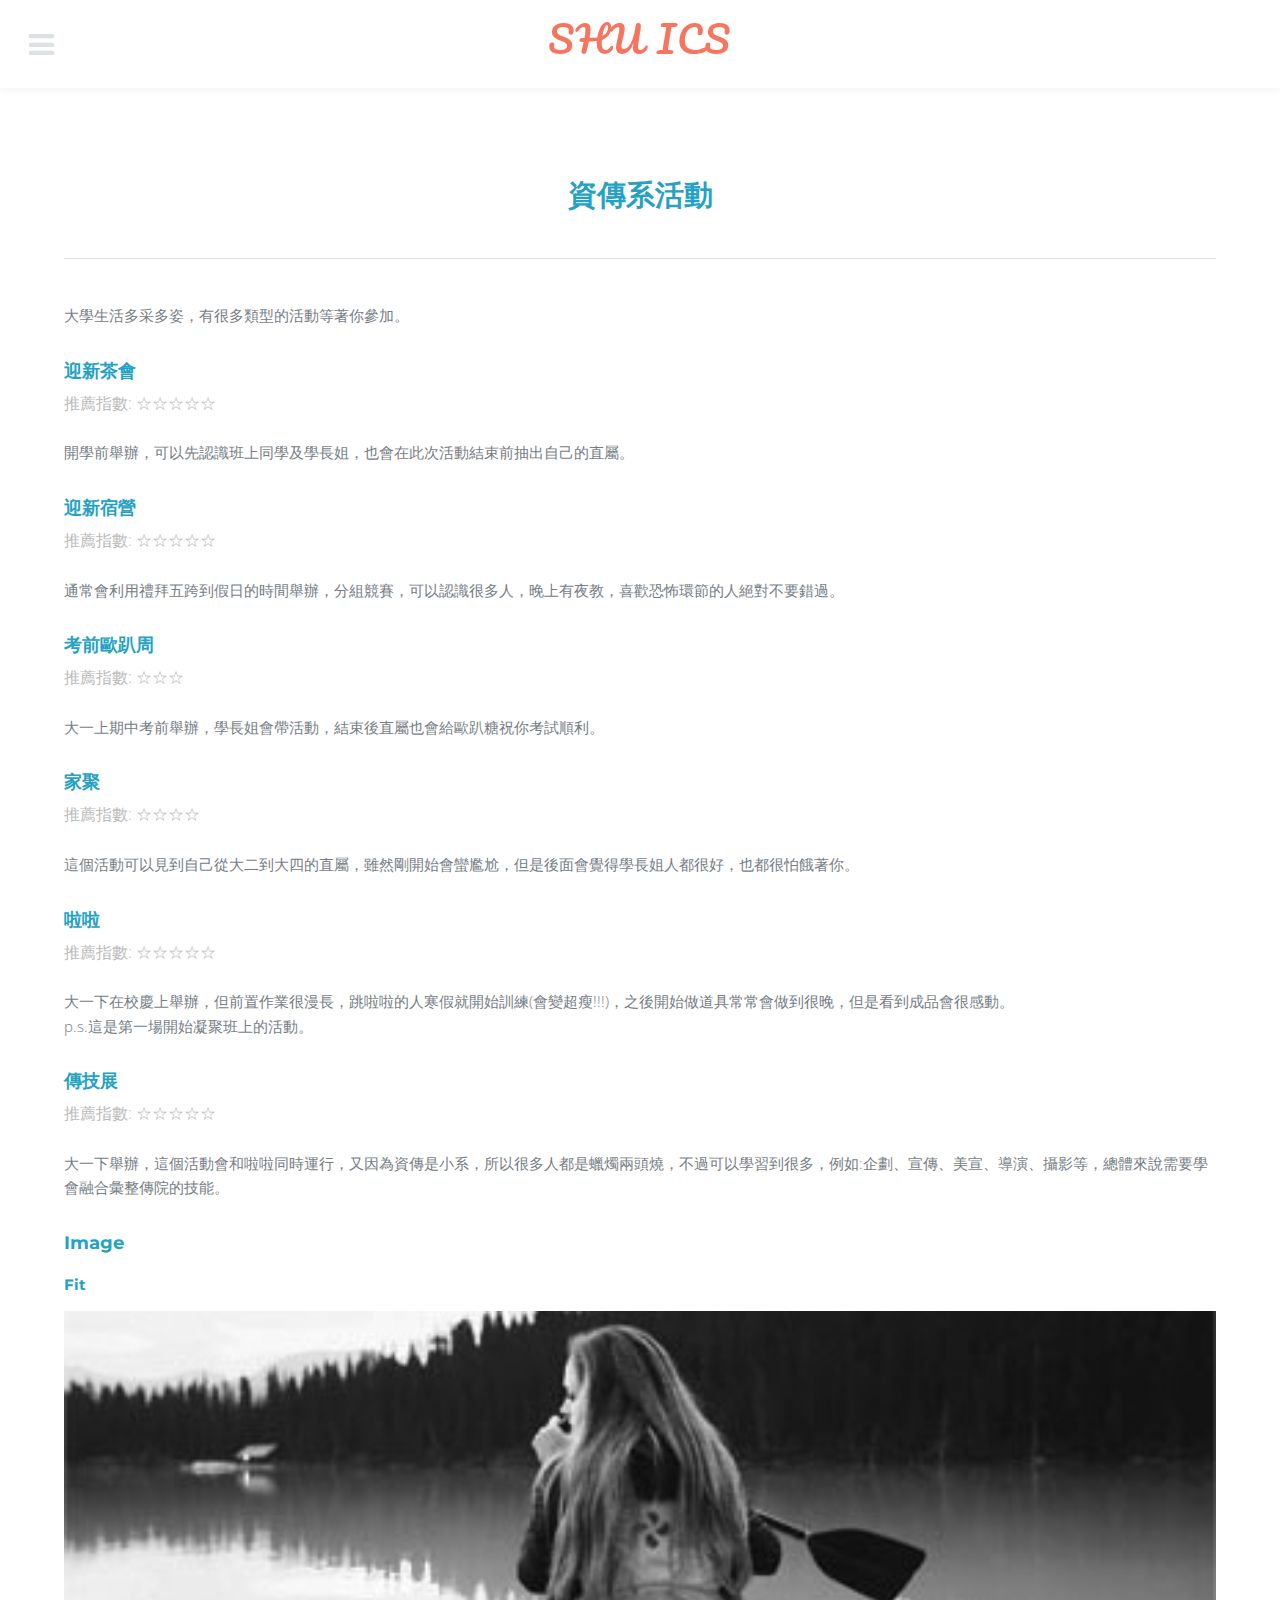
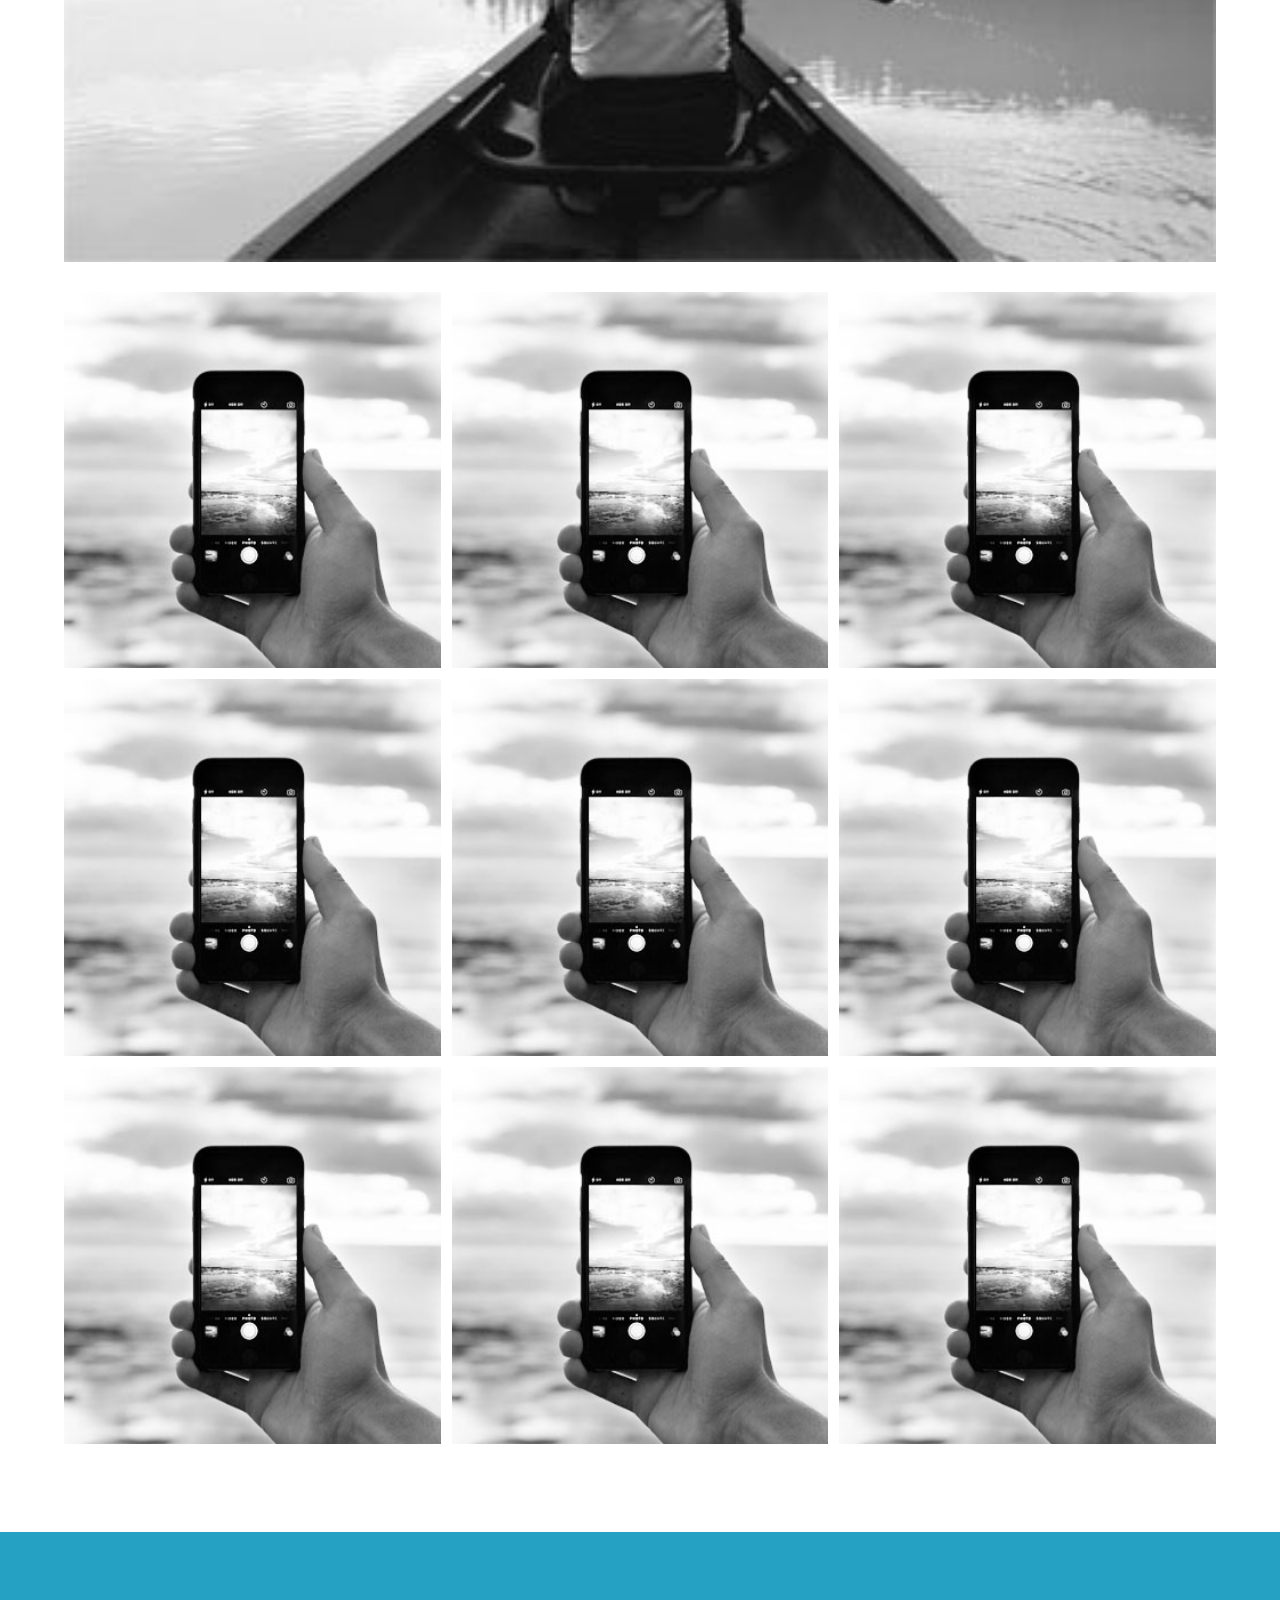
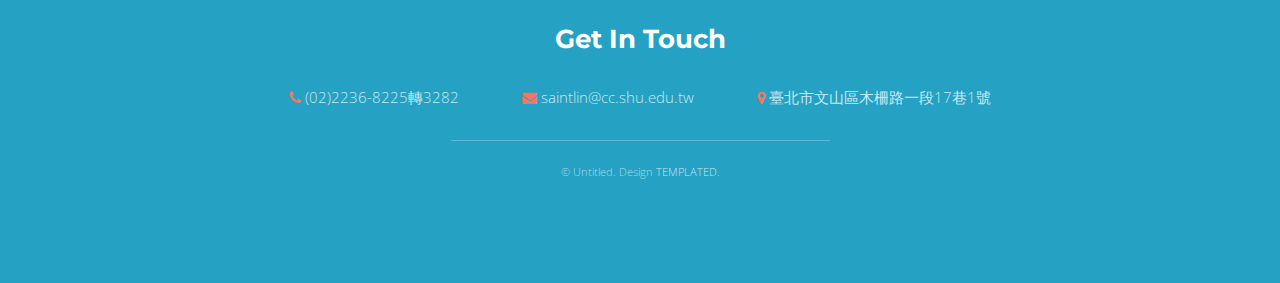
==== commit 562a31f7: "Add files via upload" ====
--- a/acititvy.html
+++ b/acititvy.html
@@ -1,134 +1,119 @@
-<!DOCTYPE HTML>
-<!--
-	Intensify by TEMPLATED
-	templated.co @templatedco
-	Released for free under the Creative Commons Attribution 3.0 license (templated.co/license)
--->
-<html>
-	<head>
-		<title>資傳新生入學指南</title>
-		<meta charset="utf-8" />
-		<meta name="viewport" content="width=device-width, initial-scale=1" />
-		<link rel="stylesheet" href="assets/css/main.css" />
-	</head>
-	<body class="subpage">
-
-		<!-- Header -->
-			<header id="header">
-				<nav class="left">
-					<a href="#menu"><span>Menu</span></a>
-				</nav>
-				<a href="index.html" class="logo">SHU ICS</a>
-			</header>
-
-		<!-- Menu -->
-			<nav id="menu">
-				<ul class="links">
-					<li><a href="index.html">About ICS</a></li>
-					<li><a href="generic.html">School Map</a></li>
-					<li><a href="acititvy.html">Activities</a></li>					
-					<li><a href="elements.html">Professors</a></li>
-				</ul>
-			</nav>
-
-		<!-- Main -->
-			<section id="main" class="wrapper">
-				<div class="inner">
-					<header class="align-center">
-						<h1>資傳系活動</h1>
-					</header>
-					<hr class="major" />
-									<p>Nunc lacinia ante nunc ac lobortis. Interdum adipiscing gravida odio porttitor sem non mi integer non faucibus ornare mi ut ante amet placerat aliquet. Volutpat eu sed ante lacinia sapien lorem accumsan varius montes viverra nibh in adipiscing blandit tempus accumsan.</p>
-									<header>
-										<h3>迎新茶會</h3>
-										<p>Lorem ipsum dolor sit amet nullam id egestas urna aliquam</p>
-									</header>
-									<p>Nunc lacinia ante nunc ac lobortis. Interdum adipiscing gravida odio porttitor sem non mi integer non faucibus ornare mi ut ante amet placerat aliquet. Volutpat eu sed ante lacinia sapien lorem accumsan varius montes viverra nibh in adipiscing blandit tempus accumsan.</p>
-									<header>
-										<h3>迎新宿營</h3>
-										<p>Lorem ipsum dolor sit amet nullam id egestas urna aliquam</p>
-									</header>
-									<p>Nunc lacinia ante nunc ac lobortis. Interdum adipiscing gravida odio porttitor sem non mi integer non faucibus ornare mi ut ante amet placerat aliquet. Volutpat eu sed ante lacinia sapien lorem accumsan varius montes viverra nibh in adipiscing blandit tempus accumsan.</p>
-									<header>
-										<h3>考前歐趴周</h3>
-										<p>Lorem ipsum dolor sit amet nullam id egestas urna aliquam</p>
-									</header>
-									<p>Nunc lacinia ante nunc ac lobortis. Interdum adipiscing gravida odio porttitor sem non mi integer non faucibus ornare mi ut ante amet placerat aliquet. Volutpat eu sed ante lacinia sapien lorem accumsan varius montes viverra nibh in adipiscing blandit tempus accumsan.</p>
-									<header>
-										<h3>家聚</h3>
-										<p>Lorem ipsum dolor sit amet nullam id egestas urna aliquam</p>
-									</header>
-									<p>Nunc lacinia ante nunc ac lobortis. Interdum adipiscing gravida odio porttitor sem non mi integer non faucibus ornare mi ut ante amet placerat aliquet. Volutpat eu sed ante lacinia sapien lorem accumsan varius montes viverra nibh in adipiscing blandit tempus accumsan.</p>
-									<header>
-										<h3>金勾盃</h3>
-										<p>Lorem ipsum dolor sit amet nullam id egestas urna aliquam</p>
-									</header>
-									<p>Nunc lacinia ante nunc ac lobortis. Interdum adipiscing gravida odio porttitor sem non mi integer non faucibus ornare mi ut ante amet placerat aliquet. Volutpat eu sed ante lacinia sapien lorem accumsan varius montes viverra nibh in adipiscing blandit tempus accumsan.</p>
-									<header>
-										<h3>啦啦</h3>
-										<p>Lorem ipsum dolor sit amet nullam id egestas urna aliquam</p>
-									</header>
-									<p>Nunc lacinia ante nunc ac lobortis. Interdum adipiscing gravida odio porttitor sem non mi integer non faucibus ornare mi ut ante amet placerat aliquet. Volutpat eu sed ante lacinia sapien lorem accumsan varius montes viverra nibh in adipiscing blandit tempus accumsan.</p>
-									<header>
-										<h3>年級盃</h3>
-										<p>Lorem ipsum dolor sit amet nullam id egestas urna aliquam</p>
-									</header>
-									<p>Nunc lacinia ante nunc ac lobortis. Interdum adipiscing gravida odio porttitor sem non mi integer non faucibus ornare mi ut ante amet placerat aliquet. Volutpat eu sed ante lacinia sapien lorem accumsan varius montes viverra nibh in adipiscing blandit tempus accumsan.</p>
-									<header>
-										<h3>傳技展</h3>
-										<p>Lorem ipsum dolor sit amet nullam id egestas urna aliquam</p>
-									</header>
-									<p>Nunc lacinia ante nunc ac lobortis. Interdum adipiscing gravida odio porttitor sem non mi integer non faucibus ornare mi ut ante amet placerat aliquet. Volutpat eu sed ante lacinia sapien lorem accumsan varius montes viverra nibh in adipiscing blandit tempus accumsan.</p>
-									<header>
-										<h3>資傳之夜</h3>
-										<p>Lorem ipsum dolor sit amet nullam id egestas urna aliquam</p>
-									</header>
-									<p>Nunc lacinia ante nunc ac lobortis. Interdum adipiscing gravida odio porttitor sem non mi integer non faucibus ornare mi ut ante amet placerat aliquet. Volutpat eu sed ante lacinia sapien lorem accumsan varius montes viverra nibh in adipiscing blandit tempus accumsan.</p>
-								
-								<!-- Image -->
-									<h3>Image</h3>
-
-									<h4>Fit</h4>
-									<span class="image fit"><img src="images/pic02.jpg" alt="" /></span>
-									<div class="box alt">
-										<div class="row 50% uniform">
-											<div class="4u"><span class="image fit"><img src="images/pic01.jpg" alt="" /></span></div>
-											<div class="4u"><span class="image fit"><img src="images/pic01.jpg" alt="" /></span></div>
-											<div class="4u$"><span class="image fit"><img src="images/pic01.jpg" alt="" /></span></div>
-											<!-- Break -->
-											<div class="4u"><span class="image fit"><img src="images/pic01.jpg" alt="" /></span></div>
-											<div class="4u"><span class="image fit"><img src="images/pic01.jpg" alt="" /></span></div>
-											<div class="4u$"><span class="image fit"><img src="images/pic01.jpg" alt="" /></span></div>
-											<!-- Break -->
-											<div class="4u"><span class="image fit"><img src="images/pic01.jpg" alt="" /></span></div>
-											<div class="4u"><span class="image fit"><img src="images/pic01.jpg" alt="" /></span></div>
-											<div class="4u$"><span class="image fit"><img src="images/pic01.jpg" alt="" /></span></div>
-										</div>
-									</div>									
-						</div>
-			</section>									
-
-		<!-- Footer -->
-			<footer id="footer">
-				<div class="inner">
-					<h2>Get In Touch</h2>
-					<ul class="actions">
-						<li><span class="icon fa-phone"></span> <a href="#">(02)2236-8225轉3282</a></li>
-						<li><span class="icon fa-envelope"></span> <a href="#">saintlin@cc.shu.edu.tw</a></li>
-						<li><span class="icon fa-map-marker"></span> 臺北市文山區木柵路一段17巷1號</li>
-					</ul>
-				</div>
-				<div class="copyright">
-					&copy; Untitled. Design <a href="https://templated.co">TEMPLATED</a>.
-				</div>
-			</footer>
-
-		<!-- Scripts -->
-			<script src="assets/js/jquery.min.js"></script>
-			<script src="assets/js/jquery.scrolly.min.js"></script>
-			<script src="assets/js/skel.min.js"></script>
-			<script src="assets/js/util.js"></script>
-			<script src="assets/js/main.js"></script>
-
-	</body>
+<!DOCTYPE HTML>
+<!--
+	Intensify by TEMPLATED
+	templated.co @templatedco
+	Released for free under the Creative Commons Attribution 3.0 license (templated.co/license)
+-->
+<html>
+	<head>
+		<title>資傳新生入學指南</title>
+		<meta charset="utf-8" />
+		<meta name="viewport" content="width=device-width, initial-scale=1" />
+		<link rel="stylesheet" href="assets/css/main.css" />
+	</head>
+	<body class="subpage">
+
+		<!-- Header -->
+			<header id="header">
+				<nav class="left">
+					<a href="#menu"><span>Menu</span></a>
+				</nav>
+				<a href="index.html" class="logo">SHU ICS</a>
+			</header>
+
+		<!-- Menu -->
+			<nav id="menu">
+				<ul class="links">
+					<li><a href="home.html">About ICS</a></li>
+					<li><a href="map.html">School Map</a></li>
+					<li><a href="acititvy.html">Activities</a></li>					
+					<li><a href="professors.html">Professors</a></li>
+				</ul>
+			</nav>
+
+		<!-- Main -->
+			<section id="main" class="wrapper">
+				<div class="inner">
+					<header class="align-center">
+						<h1>資傳系活動</h1>
+					</header>
+					<hr class="major" />
+									<p>大學生活多采多姿，有很多類型的活動等著你參加。</p>
+									<header>
+										<h3>迎新茶會</h3>
+										<p>推薦指數: ☆☆☆☆☆</p>
+									</header>
+									<p>開學前舉辦，可以先認識班上同學及學長姐，也會在此次活動結束前抽出自己的直屬。</p>
+									<header>
+										<h3>迎新宿營</h3>
+										<p>推薦指數: ☆☆☆☆☆</p>
+									</header>
+									<p>通常會利用禮拜五跨到假日的時間舉辦，分組競賽，可以認識很多人，晚上有夜教，喜歡恐怖環節的人絕對不要錯過。</p>
+									<header>
+										<h3>考前歐趴周</h3>
+										<p>推薦指數: ☆☆☆</p>
+									</header>
+									<p>大一上期中考前舉辦，學長姐會帶活動，結束後直屬也會給歐趴糖祝你考試順利。</p>
+									<header>
+										<h3>家聚</h3>
+										<p>推薦指數: ☆☆☆☆</p>
+									</header>
+									<p>這個活動可以見到自己從大二到大四的直屬，雖然剛開始會蠻尷尬，但是後面會覺得學長姐人都很好，也都很怕餓著你。</p>
+									<header>
+										<h3>啦啦</h3>
+										<p>推薦指數: ☆☆☆☆☆</p>
+									</header>
+									<p>大一下在校慶上舉辦，但前置作業很漫長，跳啦啦的人寒假就開始訓練(會變超瘦!!!)，之後開始做道具常常會做到很晚，但是看到成品會很感動。<br>p.s.這是第一場開始凝聚班上的活動。</p>
+									<header>
+										<h3>傳技展</h3>
+										<p>推薦指數: ☆☆☆☆☆</p>
+									</header>
+									<p>大一下舉辦，這個活動會和啦啦同時運行，又因為資傳是小系，所以很多人都是蠟燭兩頭燒，不過可以學習到很多，例如:企劃、宣傳、美宣、導演、攝影等，總體來說需要學會融合彙整傳院的技能。</p>
+								
+								<!-- Image -->
+									<h3>Image</h3>
+
+									<h4>Fit</h4>
+									<span class="image fit"><img src="images/pic02.jpg" alt="" /></span>
+									<div class="box alt">
+										<div class="row 50% uniform">
+											<div class="4u"><span class="image fit"><img src="images/pic01.jpg" alt="" /></span></div>
+											<div class="4u"><span class="image fit"><img src="images/pic01.jpg" alt="" /></span></div>
+											<div class="4u$"><span class="image fit"><img src="images/pic01.jpg" alt="" /></span></div>
+											<!-- Break -->
+											<div class="4u"><span class="image fit"><img src="images/pic01.jpg" alt="" /></span></div>
+											<div class="4u"><span class="image fit"><img src="images/pic01.jpg" alt="" /></span></div>
+											<div class="4u$"><span class="image fit"><img src="images/pic01.jpg" alt="" /></span></div>
+											<!-- Break -->
+											<div class="4u"><span class="image fit"><img src="images/pic01.jpg" alt="" /></span></div>
+											<div class="4u"><span class="image fit"><img src="images/pic01.jpg" alt="" /></span></div>
+											<div class="4u$"><span class="image fit"><img src="images/pic01.jpg" alt="" /></span></div>
+										</div>
+									</div>									
+						</div>
+			</section>									
+
+		<!-- Footer -->
+			<footer id="footer">
+				<div class="inner">
+					<h2>Get In Touch</h2>
+					<ul class="actions">
+						<li><span class="icon fa-phone"></span> <a href="#">(02)2236-8225轉3282</a></li>
+						<li><span class="icon fa-envelope"></span> <a href="#">saintlin@cc.shu.edu.tw</a></li>
+						<li><span class="icon fa-map-marker"></span> 臺北市文山區木柵路一段17巷1號</li>
+					</ul>
+				</div>
+				<div class="copyright">
+					&copy; Untitled. Design <a href="https://templated.co">TEMPLATED</a>.
+				</div>
+			</footer>
+
+		<!-- Scripts -->
+			<script src="assets/js/jquery.min.js"></script>
+			<script src="assets/js/jquery.scrolly.min.js"></script>
+			<script src="assets/js/skel.min.js"></script>
+			<script src="assets/js/util.js"></script>
+			<script src="assets/js/main.js"></script>
+
+	</body>
 </html>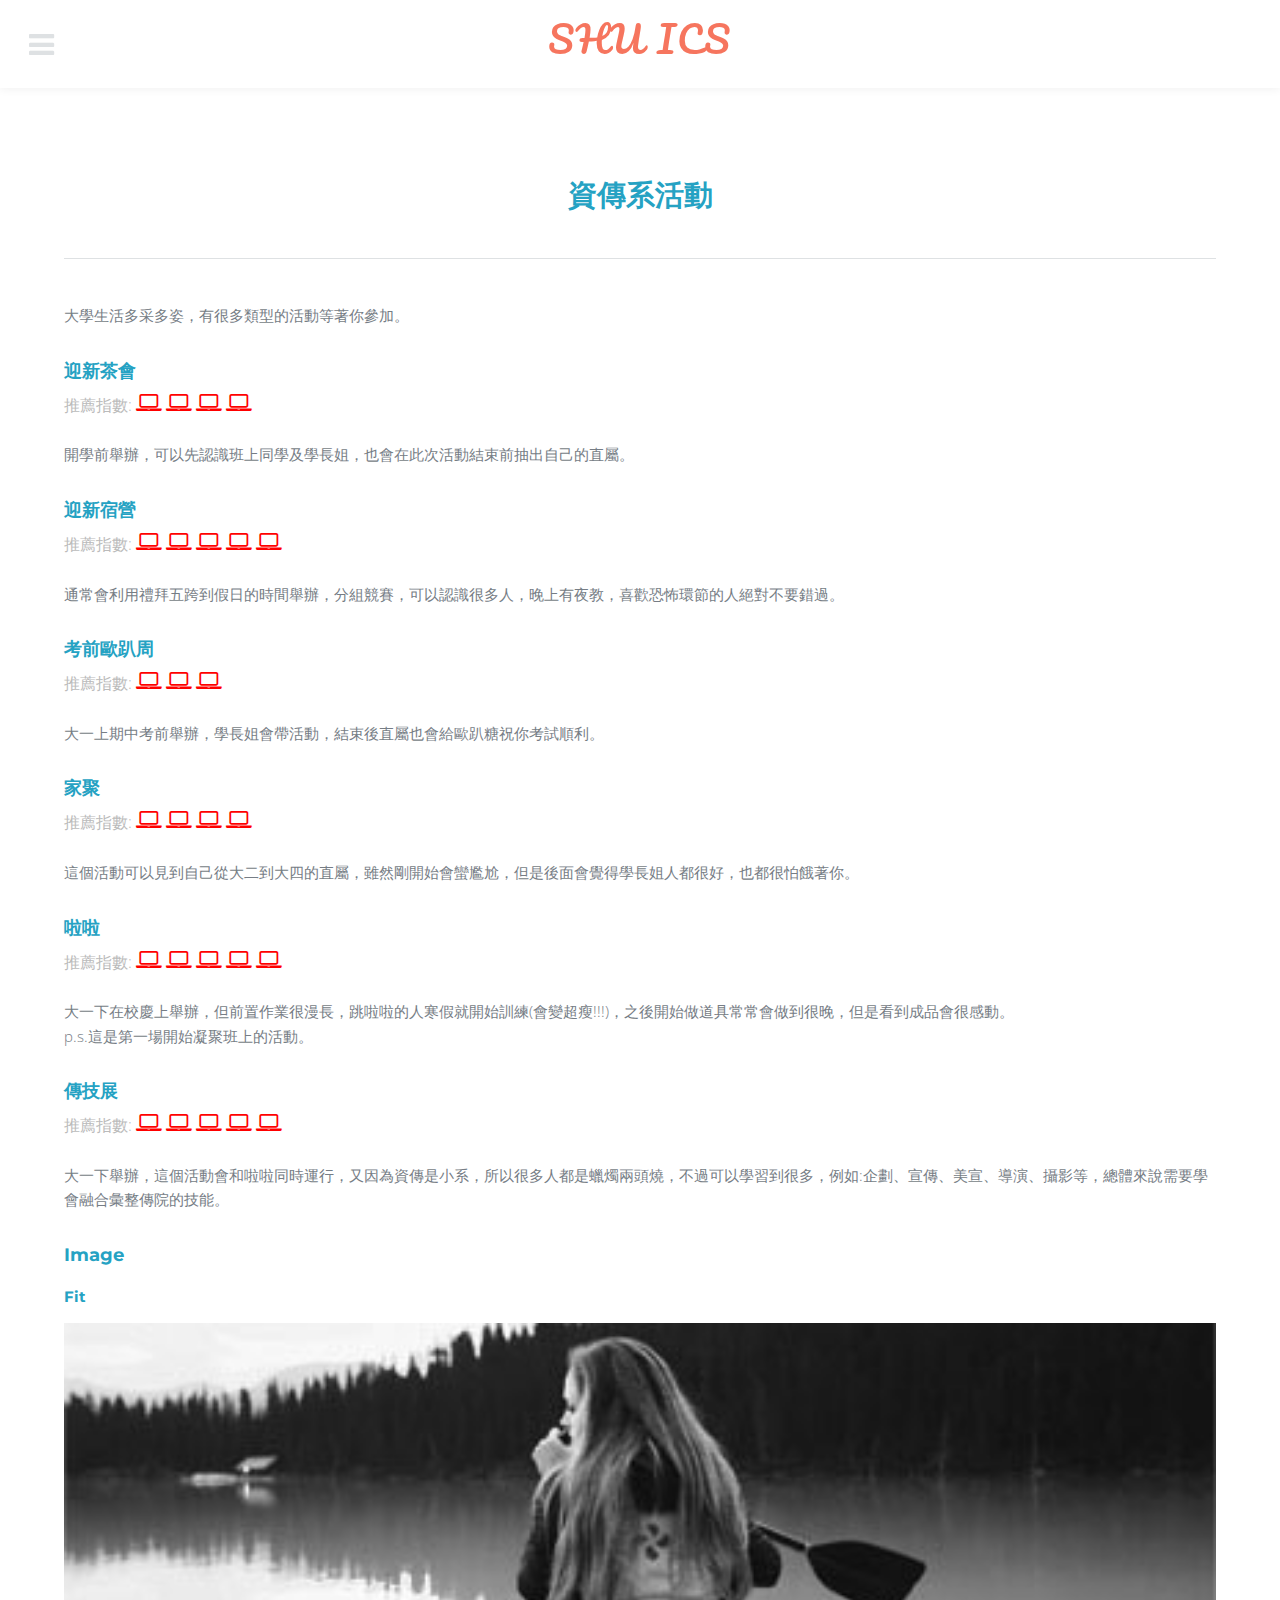
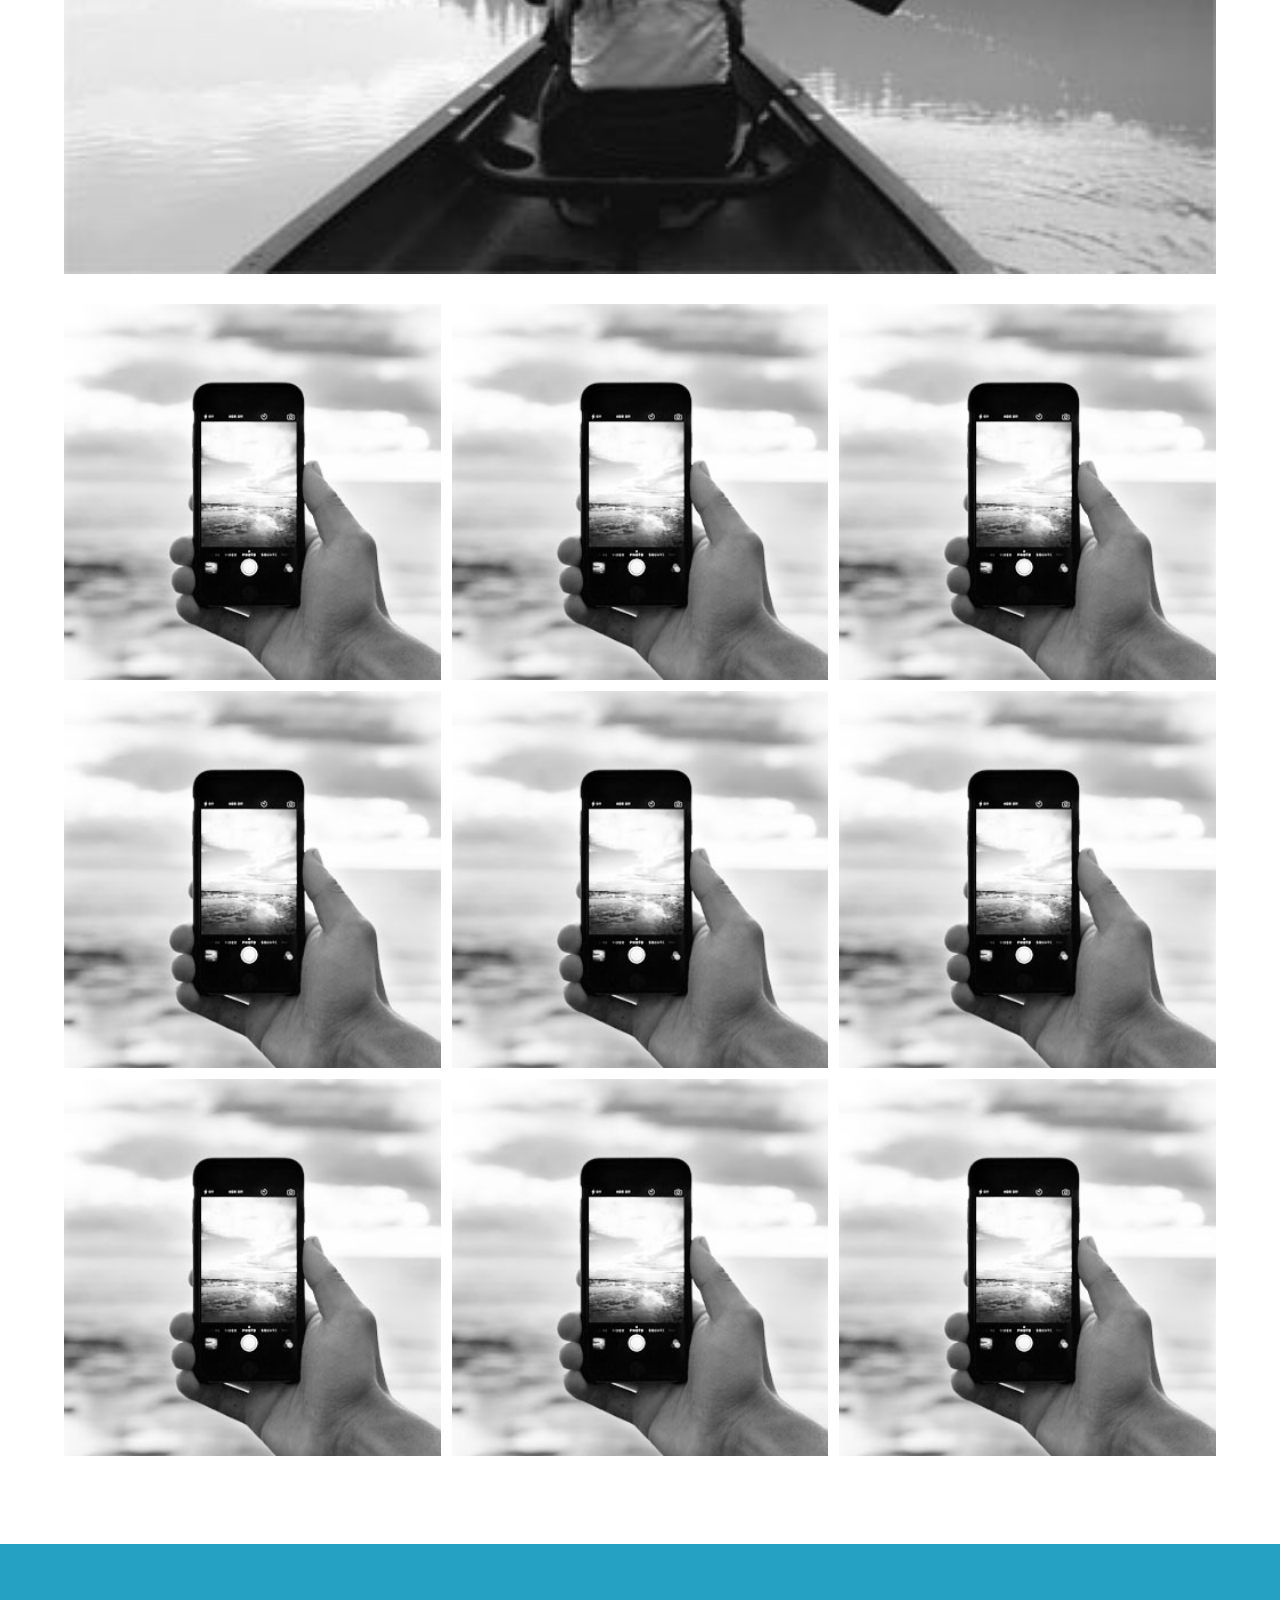
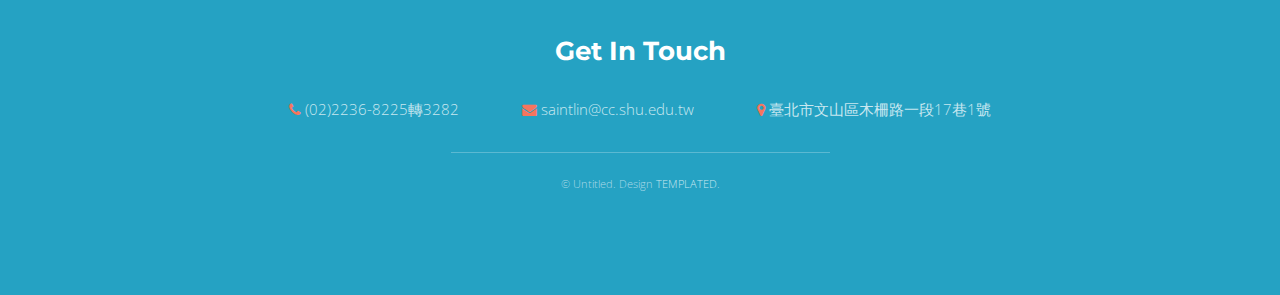
==== commit 631cdc77: "Update acititvy.html" ====
--- a/acititvy.html
+++ b/acititvy.html
@@ -24,7 +24,7 @@
 		<!-- Menu -->
 			<nav id="menu">
 				<ul class="links">
-					<li><a href="home.html">About ICS</a></li>
+					<li><a href="index.html">About ICS</a></li>
 					<li><a href="map.html">School Map</a></li>
 					<li><a href="acititvy.html">Activities</a></li>					
 					<li><a href="professors.html">Professors</a></li>
@@ -41,32 +41,32 @@
 									<p>大學生活多采多姿，有很多類型的活動等著你參加。</p>
 									<header>
 										<h3>迎新茶會</h3>
-										<p>推薦指數: ☆☆☆☆☆</p>
+										<p>推薦指數: <i class="fa fa-laptop" style="font-size:24px;color:red"></i> <i class="fa fa-laptop" style="font-size:24px;color:red"></i> <i class="fa fa-laptop" style="font-size:24px;color:red"></i> <i class="fa fa-laptop" style="font-size:24px;color:red"></i></p>
 									</header>
 									<p>開學前舉辦，可以先認識班上同學及學長姐，也會在此次活動結束前抽出自己的直屬。</p>
 									<header>
 										<h3>迎新宿營</h3>
-										<p>推薦指數: ☆☆☆☆☆</p>
+										<p>推薦指數: <i class="fa fa-laptop" style="font-size:24px;color:red"></i> <i class="fa fa-laptop" style="font-size:24px;color:red"></i> <i class="fa fa-laptop" style="font-size:24px;color:red"></i> <i class="fa fa-laptop" style="font-size:24px;color:red"></i> <i class="fa fa-laptop" style="font-size:24px;color:red"></i></p>
 									</header>
 									<p>通常會利用禮拜五跨到假日的時間舉辦，分組競賽，可以認識很多人，晚上有夜教，喜歡恐怖環節的人絕對不要錯過。</p>
 									<header>
 										<h3>考前歐趴周</h3>
-										<p>推薦指數: ☆☆☆</p>
+										<p>推薦指數: <i class="fa fa-laptop" style="font-size:24px;color:red"></i> <i class="fa fa-laptop" style="font-size:24px;color:red"></i> <i class="fa fa-laptop" style="font-size:24px;color:red"></i></p>
 									</header>
 									<p>大一上期中考前舉辦，學長姐會帶活動，結束後直屬也會給歐趴糖祝你考試順利。</p>
 									<header>
 										<h3>家聚</h3>
-										<p>推薦指數: ☆☆☆☆</p>
+										<p>推薦指數: <i class="fa fa-laptop" style="font-size:24px;color:red"></i> <i class="fa fa-laptop" style="font-size:24px;color:red"></i> <i class="fa fa-laptop" style="font-size:24px;color:red"></i> <i class="fa fa-laptop" style="font-size:24px;color:red"></i></p>
 									</header>
 									<p>這個活動可以見到自己從大二到大四的直屬，雖然剛開始會蠻尷尬，但是後面會覺得學長姐人都很好，也都很怕餓著你。</p>
 									<header>
 										<h3>啦啦</h3>
-										<p>推薦指數: ☆☆☆☆☆</p>
+										<p>推薦指數: <i class="fa fa-laptop" style="font-size:24px;color:red"></i> <i class="fa fa-laptop" style="font-size:24px;color:red"></i> <i class="fa fa-laptop" style="font-size:24px;color:red"></i> <i class="fa fa-laptop" style="font-size:24px;color:red"></i> <i class="fa fa-laptop" style="font-size:24px;color:red"></i></p>
 									</header>
 									<p>大一下在校慶上舉辦，但前置作業很漫長，跳啦啦的人寒假就開始訓練(會變超瘦!!!)，之後開始做道具常常會做到很晚，但是看到成品會很感動。<br>p.s.這是第一場開始凝聚班上的活動。</p>
 									<header>
 										<h3>傳技展</h3>
-										<p>推薦指數: ☆☆☆☆☆</p>
+										<p>推薦指數: <i class="fa fa-laptop" style="font-size:24px;color:red"></i> <i class="fa fa-laptop" style="font-size:24px;color:red"></i> <i class="fa fa-laptop" style="font-size:24px;color:red"></i> <i class="fa fa-laptop" style="font-size:24px;color:red"></i> <i class="fa fa-laptop" style="font-size:24px;color:red"></i></p>
 									</header>
 									<p>大一下舉辦，這個活動會和啦啦同時運行，又因為資傳是小系，所以很多人都是蠟燭兩頭燒，不過可以學習到很多，例如:企劃、宣傳、美宣、導演、攝影等，總體來說需要學會融合彙整傳院的技能。</p>
 								
@@ -116,4 +116,4 @@
 			<script src="assets/js/main.js"></script>
 
 	</body>
-</html>+</html>
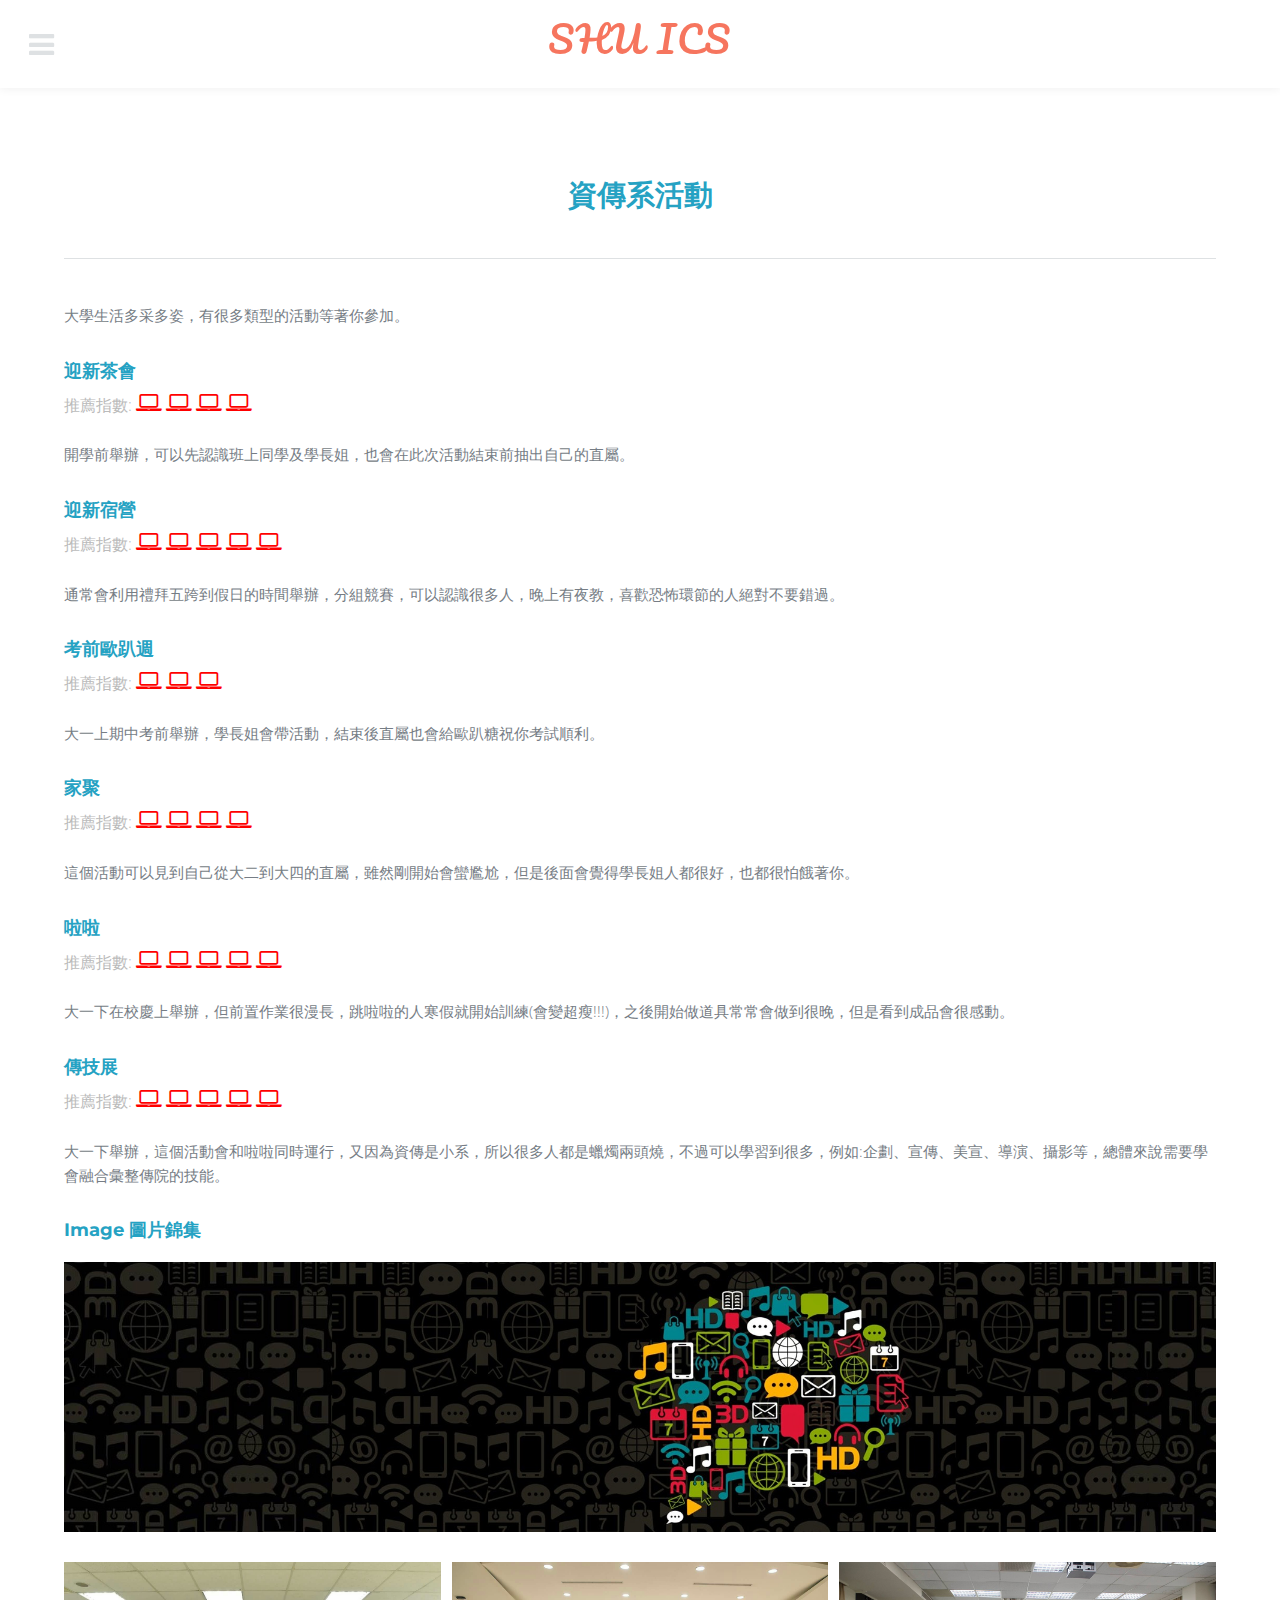
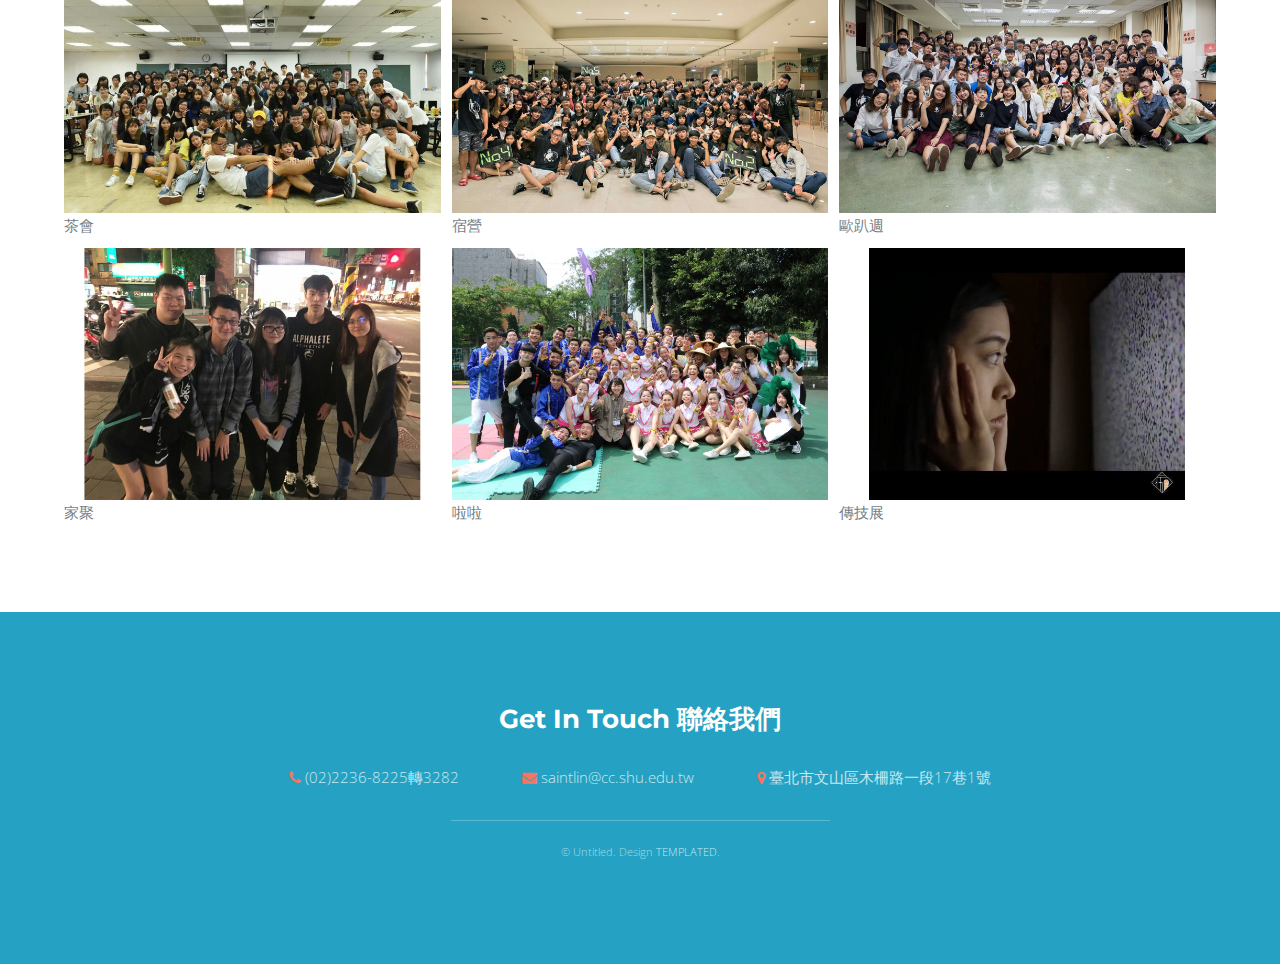
==== commit 45dd4a95: "Add files via upload" ====
--- a/acititvy.html
+++ b/acititvy.html
@@ -24,10 +24,10 @@
 		<!-- Menu -->
 			<nav id="menu">
 				<ul class="links">
-					<li><a href="index.html">About ICS</a></li>
-					<li><a href="map.html">School Map</a></li>
-					<li><a href="acititvy.html">Activities</a></li>					
-					<li><a href="professors.html">Professors</a></li>
+					<li><a href="index.html">About ICS 關於資傳</a></li>
+					<li><a href="map.html">School Map 校園地圖</a></li>
+					<li><a href="acititvy.html">Activities 活動介紹</a></li>					
+					<li><a href="professors.html">Professors 教授簡介</a></li>
 				</ul>
 			</nav>
 
@@ -50,7 +50,7 @@
 									</header>
 									<p>通常會利用禮拜五跨到假日的時間舉辦，分組競賽，可以認識很多人，晚上有夜教，喜歡恐怖環節的人絕對不要錯過。</p>
 									<header>
-										<h3>考前歐趴周</h3>
+										<h3>考前歐趴週</h3>
 										<p>推薦指數: <i class="fa fa-laptop" style="font-size:24px;color:red"></i> <i class="fa fa-laptop" style="font-size:24px;color:red"></i> <i class="fa fa-laptop" style="font-size:24px;color:red"></i></p>
 									</header>
 									<p>大一上期中考前舉辦，學長姐會帶活動，結束後直屬也會給歐趴糖祝你考試順利。</p>
@@ -63,7 +63,7 @@
 										<h3>啦啦</h3>
 										<p>推薦指數: <i class="fa fa-laptop" style="font-size:24px;color:red"></i> <i class="fa fa-laptop" style="font-size:24px;color:red"></i> <i class="fa fa-laptop" style="font-size:24px;color:red"></i> <i class="fa fa-laptop" style="font-size:24px;color:red"></i> <i class="fa fa-laptop" style="font-size:24px;color:red"></i></p>
 									</header>
-									<p>大一下在校慶上舉辦，但前置作業很漫長，跳啦啦的人寒假就開始訓練(會變超瘦!!!)，之後開始做道具常常會做到很晚，但是看到成品會很感動。<br>p.s.這是第一場開始凝聚班上的活動。</p>
+									<p>大一下在校慶上舉辦，但前置作業很漫長，跳啦啦的人寒假就開始訓練(會變超瘦!!!)，之後開始做道具常常會做到很晚，但是看到成品會很感動。</p>
 									<header>
 										<h3>傳技展</h3>
 										<p>推薦指數: <i class="fa fa-laptop" style="font-size:24px;color:red"></i> <i class="fa fa-laptop" style="font-size:24px;color:red"></i> <i class="fa fa-laptop" style="font-size:24px;color:red"></i> <i class="fa fa-laptop" style="font-size:24px;color:red"></i> <i class="fa fa-laptop" style="font-size:24px;color:red"></i></p>
@@ -71,23 +71,17 @@
 									<p>大一下舉辦，這個活動會和啦啦同時運行，又因為資傳是小系，所以很多人都是蠟燭兩頭燒，不過可以學習到很多，例如:企劃、宣傳、美宣、導演、攝影等，總體來說需要學會融合彙整傳院的技能。</p>
 								
 								<!-- Image -->
-									<h3>Image</h3>
-
-									<h4>Fit</h4>
-									<span class="image fit"><img src="images/pic02.jpg" alt="" /></span>
+									<h3>Image 圖片錦集</h3>
+									<span class="image fit"><img src="logo.jpg" alt="" /></span>
 									<div class="box alt">
 										<div class="row 50% uniform">
-											<div class="4u"><span class="image fit"><img src="images/pic01.jpg" alt="" /></span></div>
-											<div class="4u"><span class="image fit"><img src="images/pic01.jpg" alt="" /></span></div>
-											<div class="4u$"><span class="image fit"><img src="images/pic01.jpg" alt="" /></span></div>
+											<div class="4u"><span class="image fit"><img src="茶會.jpg" alt="" />茶會</span></div>
+											<div class="4u"><span class="image fit"><img src="宿營.jpg" alt="" />宿營</span></div>
+											<div class="4u$"><span class="image fit"><img src="歐趴週.jpg" alt="" />歐趴週</span></div>
 											<!-- Break -->
-											<div class="4u"><span class="image fit"><img src="images/pic01.jpg" alt="" /></span></div>
-											<div class="4u"><span class="image fit"><img src="images/pic01.jpg" alt="" /></span></div>
-											<div class="4u$"><span class="image fit"><img src="images/pic01.jpg" alt="" /></span></div>
-											<!-- Break -->
-											<div class="4u"><span class="image fit"><img src="images/pic01.jpg" alt="" /></span></div>
-											<div class="4u"><span class="image fit"><img src="images/pic01.jpg" alt="" /></span></div>
-											<div class="4u$"><span class="image fit"><img src="images/pic01.jpg" alt="" /></span></div>
+											<div class="4u"><span class="image fit"><img src="家聚.jpg" alt="" />家聚</span></div>
+											<div class="4u"><span class="image fit"><img src="啦啦.jpg" alt="" />啦啦</span></div>
+											<div class="4u$"><span class="image fit"><img src="傳技展.jpg" alt="" />傳技展</span></div>
 										</div>
 									</div>									
 						</div>
@@ -96,10 +90,10 @@
 		<!-- Footer -->
 			<footer id="footer">
 				<div class="inner">
-					<h2>Get In Touch</h2>
+					<h2>Get In Touch 聯絡我們</h2>
 					<ul class="actions">
-						<li><span class="icon fa-phone"></span> <a href="#">(02)2236-8225轉3282</a></li>
-						<li><span class="icon fa-envelope"></span> <a href="#">saintlin@cc.shu.edu.tw</a></li>
+						<li><span class="icon fa-phone"></span> <a>(02)2236-8225轉3282</a></li>
+						<li><span class="icon fa-envelope"></span> <a>saintlin@cc.shu.edu.tw</a></li>
 						<li><span class="icon fa-map-marker"></span> 臺北市文山區木柵路一段17巷1號</li>
 					</ul>
 				</div>
@@ -116,4 +110,4 @@
 			<script src="assets/js/main.js"></script>
 
 	</body>
-</html>
+</html>